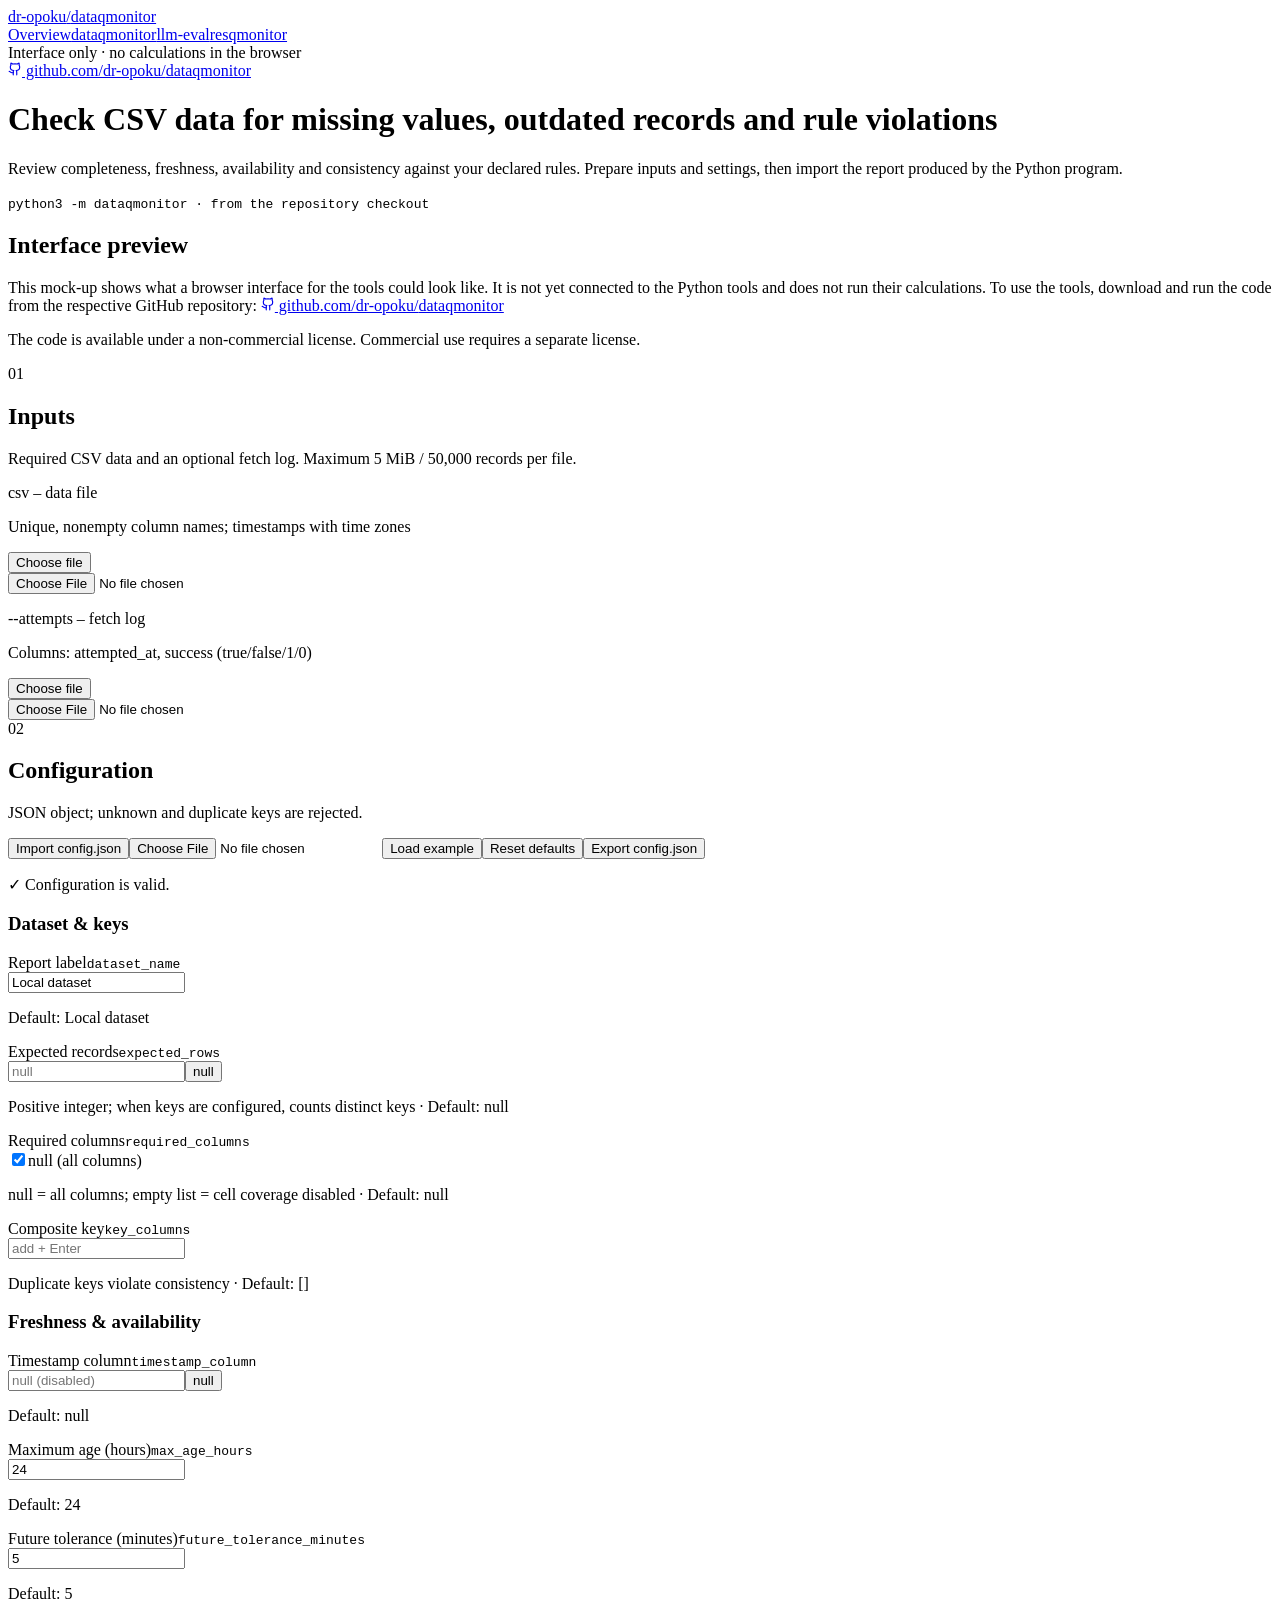
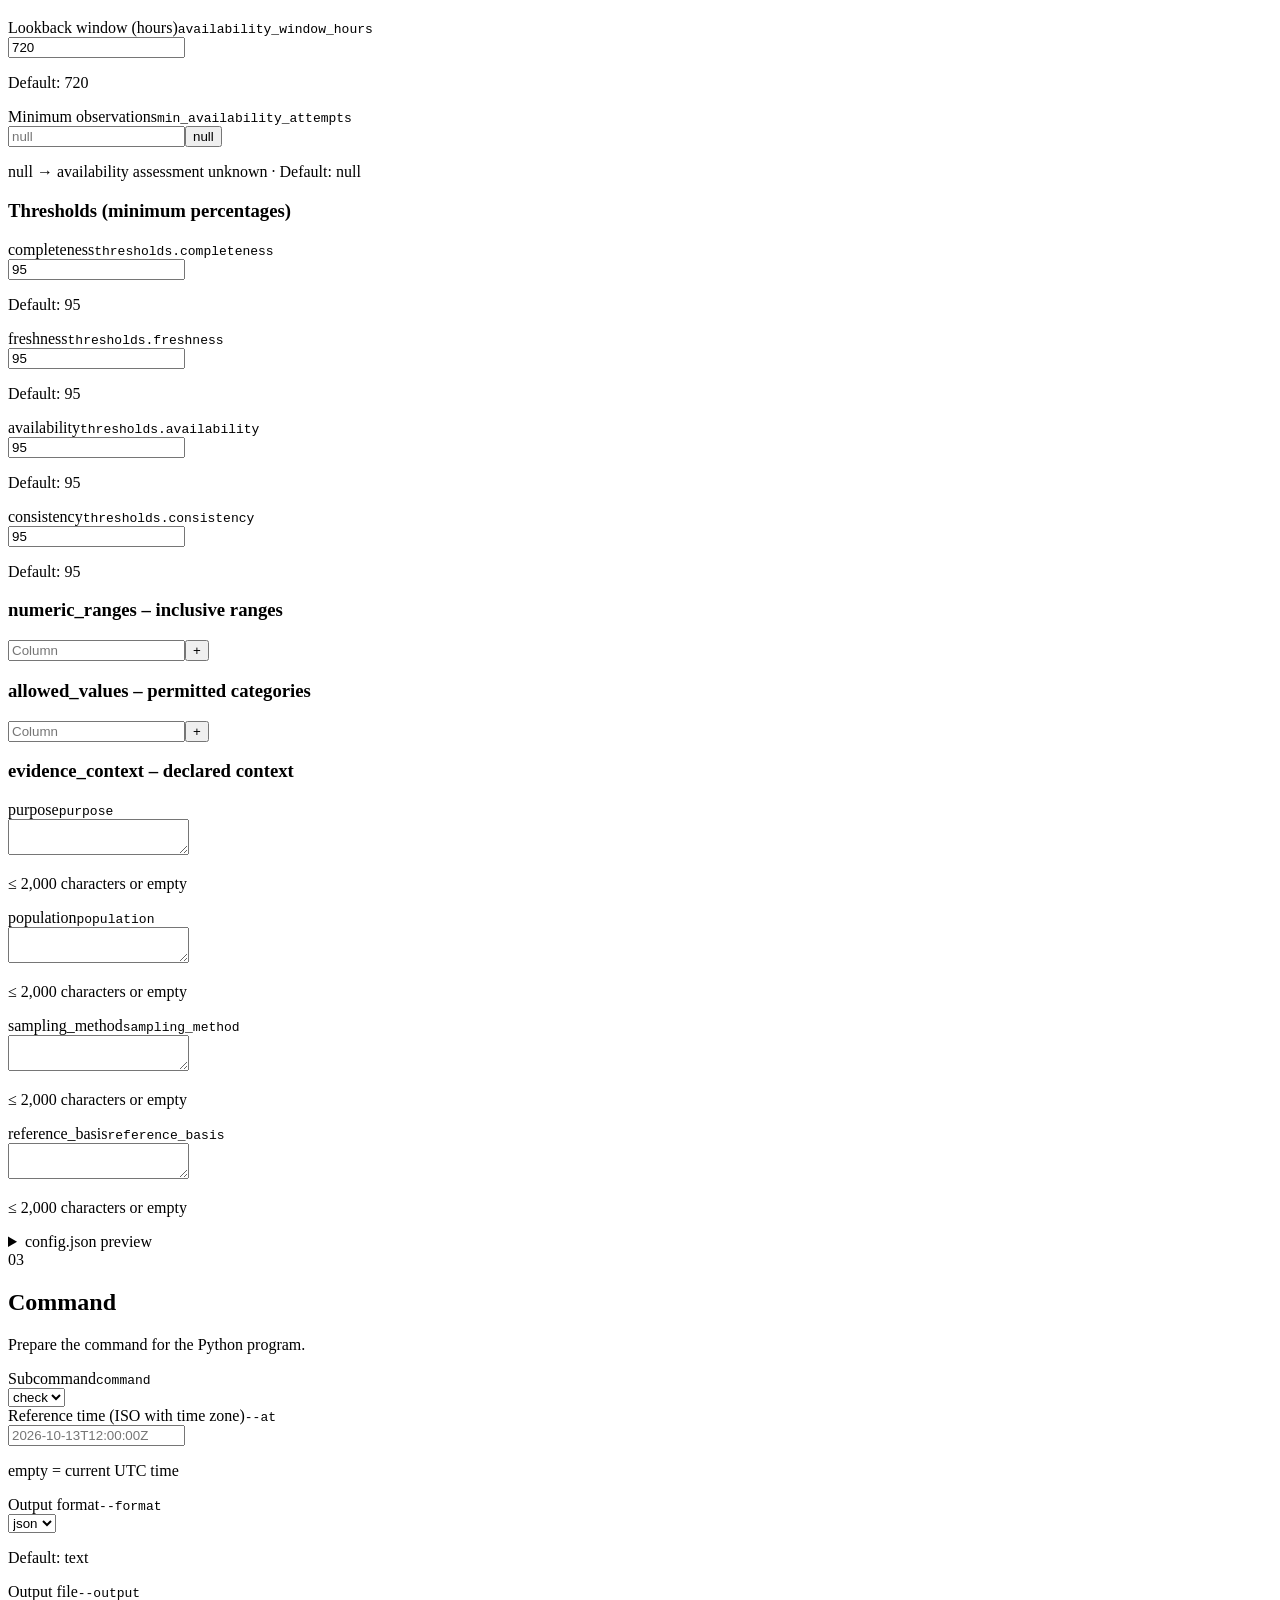
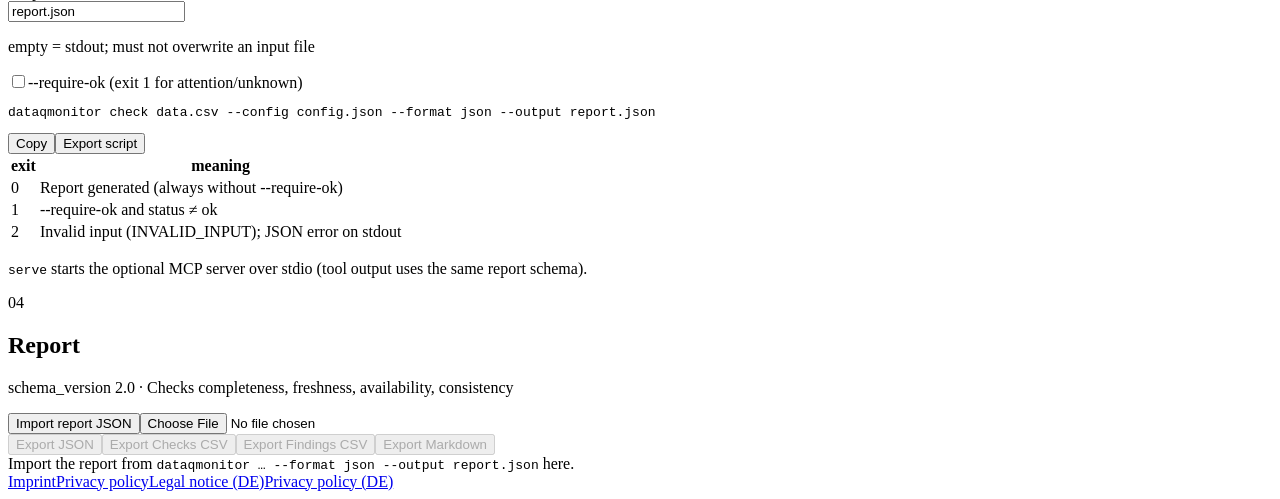
==== docs/interface/site/dataqmonitor/index.html @ c94e96b5 "docs: add supplied browser interface preview" ====
<!DOCTYPE html><html lang="en"><head><meta charSet="utf-8"/><meta name="viewport" content="width=device-width, initial-scale=1"/><link rel="stylesheet" href="/assets/styles-Dv3woAUB.css" data-precedence="default"/><title>dataqmonitor – Inputs, configuration and reports</title><meta property="og:type" content="website"/><meta name="twitter:card" content="summary_large_image"/><meta name="description" content="Prepare CSV data and fetch logs, edit every dataqmonitor setting, and read and export version 2.0 reports."/><meta property="og:title" content="dataqmonitor – CSV data quality"/><meta property="og:description" content="All dataqmonitor inputs, settings and report values in one interface."/><link rel="modulepreload" href="/assets/index-p8QmGgdg.js"/><link rel="modulepreload" href="/assets/dataqmonitor-DBuaq9lw.js"/><link rel="modulepreload" href="/assets/monitor-report-D0gBuEf_.js"/><link rel="icon" href="/favicon.ico" type="image/x-icon"/></head><body><!--$--><div class="min-h-screen bg-background text-foreground"><header class="border-b border-border bg-card"><div class="mx-auto flex max-w-7xl flex-wrap items-center gap-6 px-6 py-4"><a class="font-mono text-sm font-semibold tracking-tight" href="/">dr-opoku<span class="text-primary">/</span>dataqmonitor</a><nav class="flex flex-wrap gap-1 text-sm"><a class="rounded-sm px-3 py-1.5 text-muted-foreground hover:bg-muted hover:text-foreground" href="/">Overview</a><a class="rounded-sm px-3 py-1.5 bg-accent text-accent-foreground ring-1 ring-inset ring-border hover:bg-accent hover:text-accent-foreground" href="/dataqmonitor" data-status="active" aria-current="page">dataqmonitor</a><a class="rounded-sm px-3 py-1.5 text-muted-foreground hover:bg-muted hover:text-foreground" href="/llm-eval">llm-eval</a><a class="rounded-sm px-3 py-1.5 text-muted-foreground hover:bg-muted hover:text-foreground" href="/resqmonitor">resqmonitor</a></nav><span class="ml-auto font-mono text-xs text-muted-foreground">Interface only · no calculations in the browser</span></div></header><main class="mx-auto max-w-7xl px-6 py-10"><div class="mb-10 grid gap-6 border-b border-border pb-8 md:grid-cols-[1fr_auto]"><div><a href="https://github.com/dr-opoku/dataqmonitor" target="_blank" rel="noreferrer" class="inline-flex items-center gap-1.5 font-mono text-xs uppercase tracking-widest text-primary hover:underline"><svg xmlns="http://www.w3.org/2000/svg" width="14" height="14" viewBox="0 0 24 24" fill="none" stroke="currentColor" stroke-width="2" stroke-linecap="round" stroke-linejoin="round" class="lucide lucide-github" aria-hidden="true"><path d="M15 22v-4a4.8 4.8 0 0 0-1-3.5c3 0 6-2 6-5.5.08-1.25-.27-2.48-1-3.5.28-1.15.28-2.35 0-3.5 0 0-1 0-3 1.5-2.64-.5-5.36-.5-8 0C6 2 5 2 5 2c-.3 1.15-.3 2.35 0 3.5A5.403 5.403 0 0 0 4 9c0 3.5 3 5.5 6 5.5-.39.49-.68 1.05-.85 1.65-.17.6-.22 1.23-.15 1.85v4"></path><path d="M9 18c-4.51 2-5-2-7-2"></path></svg> github.com/dr-opoku/<!-- -->dataqmonitor</a><h1 class="mt-2 text-4xl font-semibold tracking-tight">Check CSV data for missing values, outdated records and rule violations</h1><p class="mt-3 max-w-2xl text-muted-foreground">Review completeness, freshness, availability and consistency against your declared rules. Prepare inputs and settings, then import the report produced by the Python program.</p></div><code class="self-end rounded-sm border border-border bg-muted px-3 py-2 font-mono text-xs">python3 -m dataqmonitor · from the repository checkout</code></div><div class="mb-8 rounded-sm border border-border bg-muted px-4 py-3 text-sm text-muted-foreground"><h2 class="text-xs font-semibold uppercase tracking-widest text-foreground">Interface preview</h2><p class="mt-2 leading-relaxed">This mock-up shows what a browser interface for the tools could look like. It is not yet connected to the Python tools and does not run their calculations. To use the tools, download and run the code from the respective GitHub repository:<!-- --> <a href="https://github.com/dr-opoku/dataqmonitor" target="_blank" rel="noreferrer" class="inline-flex items-center gap-1 font-mono text-xs font-medium text-primary hover:underline"><svg xmlns="http://www.w3.org/2000/svg" width="14" height="14" viewBox="0 0 24 24" fill="none" stroke="currentColor" stroke-width="2" stroke-linecap="round" stroke-linejoin="round" class="lucide lucide-github" aria-hidden="true"><path d="M15 22v-4a4.8 4.8 0 0 0-1-3.5c3 0 6-2 6-5.5.08-1.25-.27-2.48-1-3.5.28-1.15.28-2.35 0-3.5 0 0-1 0-3 1.5-2.64-.5-5.36-.5-8 0C6 2 5 2 5 2c-.3 1.15-.3 2.35 0 3.5A5.403 5.403 0 0 0 4 9c0 3.5 3 5.5 6 5.5-.39.49-.68 1.05-.85 1.65-.17.6-.22 1.23-.15 1.85v4"></path><path d="M9 18c-4.51 2-5-2-7-2"></path></svg> github.com/dr-opoku/<!-- -->dataqmonitor</a></p><p class="mt-2 leading-relaxed">The code is available under a non-commercial license. Commercial use requires a separate license.</p></div><section class="mb-12"><div class="mb-4 flex flex-wrap items-end gap-4 border-b border-foreground pb-2"><span class="font-mono text-xs text-primary">01</span><h2 class="text-xl font-semibold">Inputs</h2><p class="text-sm text-muted-foreground">Required CSV data and an optional fetch log. Maximum 5 MiB / 50,000 records per file.</p><div class="ml-auto flex flex-wrap gap-2"></div></div><div class="grid gap-4 lg:grid-cols-2"><div class="space-y-3"><div class="rounded-sm border border-dashed border-input p-4 transition-colors"><div class="flex flex-wrap items-center gap-3"><div class="mr-auto"><p class="text-sm font-semibold">csv – data file</p><p class="text-xs text-muted-foreground">Unique, nonempty column names; timestamps with time zones</p></div><button type="button" class="rounded-sm px-3 py-1.5 text-sm font-medium transition-colors disabled:opacity-40 border border-input bg-background hover:bg-muted">Choose file</button></div><input type="file" accept=".csv,text/csv" class="hidden"/></div></div><div class="space-y-3"><div class="rounded-sm border border-dashed border-input p-4 transition-colors"><div class="flex flex-wrap items-center gap-3"><div class="mr-auto"><p class="text-sm font-semibold">--attempts – fetch log</p><p class="text-xs text-muted-foreground">Columns: attempted_at, success (true/false/1/0)</p></div><button type="button" class="rounded-sm px-3 py-1.5 text-sm font-medium transition-colors disabled:opacity-40 border border-input bg-background hover:bg-muted">Choose file</button></div><input type="file" accept=".csv,text/csv" class="hidden"/></div></div></div><div class="mt-3"><div class="space-y-1 text-xs"></div></div></section><section class="mb-12"><div class="mb-4 flex flex-wrap items-end gap-4 border-b border-foreground pb-2"><span class="font-mono text-xs text-primary">02</span><h2 class="text-xl font-semibold">Configuration</h2><p class="text-sm text-muted-foreground">JSON object; unknown and duplicate keys are rejected.</p><div class="ml-auto flex flex-wrap gap-2"><button type="button" class="rounded-sm px-3 py-1.5 text-sm font-medium transition-colors disabled:opacity-40 border border-input bg-background hover:bg-muted">Import config.json</button><input type="file" accept=".json" class="hidden"/><button type="button" class="rounded-sm px-3 py-1.5 text-sm font-medium transition-colors disabled:opacity-40 border border-input bg-background hover:bg-muted">Load example</button><button type="button" class="rounded-sm px-3 py-1.5 text-sm font-medium transition-colors disabled:opacity-40 border border-input bg-background hover:bg-muted">Reset defaults</button><button type="button" class="rounded-sm px-3 py-1.5 text-sm font-medium transition-colors disabled:opacity-40 bg-primary text-primary-foreground hover:bg-primary/90">Export config.json</button></div></div><div class="space-y-1 text-xs"><p class="text-success">✓ <!-- -->Configuration is valid.</p></div><div class="mt-4 grid gap-6 lg:grid-cols-3"><div class="rounded-sm border border-border bg-card p-4"><h3 class="mb-3 text-sm font-semibold">Dataset &amp; keys</h3><div class="space-y-4"><label class="block"><div class="flex items-baseline justify-between gap-2"><span class="text-sm font-medium">Report label</span><code class="font-mono text-[11px] text-muted-foreground">dataset_name</code></div><div class="mt-1"><input class="w-full rounded-sm border border-input bg-background px-2.5 py-1.5 text-sm font-mono focus:outline-none focus:ring-2 focus:ring-ring" value="Local dataset"/></div><p class="mt-1 text-xs text-muted-foreground">Default: <span class="font-mono">Local dataset</span></p></label><label class="block"><div class="flex items-baseline justify-between gap-2"><span class="text-sm font-medium">Expected records</span><code class="font-mono text-[11px] text-muted-foreground">expected_rows</code></div><div class="mt-1"><div class="flex gap-2"><input type="number" step="1" min="1" class="w-full rounded-sm border border-input bg-background px-2.5 py-1.5 text-sm font-mono focus:outline-none focus:ring-2 focus:ring-ring" placeholder="null" value=""/><button type="button" class="rounded-sm border border-input px-2 font-mono text-xs hover:bg-muted">null</button></div></div><p class="mt-1 text-xs text-muted-foreground">Positive integer; when keys are configured, counts distinct keys<!-- --> · <!-- -->Default: <span class="font-mono">null</span></p></label><label class="block"><div class="flex items-baseline justify-between gap-2"><span class="text-sm font-medium">Required columns</span><code class="font-mono text-[11px] text-muted-foreground">required_columns</code></div><div class="mt-1"><div class="space-y-2"><label class="flex items-center gap-2 text-sm"><input type="checkbox" class="accent-[var(--primary)]" checked=""/>null (all columns)</label></div></div><p class="mt-1 text-xs text-muted-foreground">null = all columns; empty list = cell coverage disabled<!-- --> · <!-- -->Default: <span class="font-mono">null</span></p></label><label class="block"><div class="flex items-baseline justify-between gap-2"><span class="text-sm font-medium">Composite key</span><code class="font-mono text-[11px] text-muted-foreground">key_columns</code></div><div class="mt-1"><div class="rounded-sm border border-input bg-background p-2"><div class="flex flex-wrap gap-1"><input class="min-w-24 flex-1 bg-transparent px-1 font-mono text-xs focus:outline-none" placeholder="add + Enter" value=""/></div></div></div><p class="mt-1 text-xs text-muted-foreground">Duplicate keys violate consistency<!-- --> · <!-- -->Default: <span class="font-mono">[]</span></p></label></div></div><div class="rounded-sm border border-border bg-card p-4"><h3 class="mb-3 text-sm font-semibold">Freshness &amp; availability</h3><div class="space-y-4"><label class="block"><div class="flex items-baseline justify-between gap-2"><span class="text-sm font-medium">Timestamp column</span><code class="font-mono text-[11px] text-muted-foreground">timestamp_column</code></div><div class="mt-1"><div class="flex gap-2"><input class="w-full rounded-sm border border-input bg-background px-2.5 py-1.5 text-sm font-mono focus:outline-none focus:ring-2 focus:ring-ring" placeholder="null (disabled)" value=""/><button type="button" class="rounded-sm border border-input px-2 font-mono text-xs hover:bg-muted">null</button></div></div><p class="mt-1 text-xs text-muted-foreground">Default: <span class="font-mono">null</span></p></label><label class="block"><div class="flex items-baseline justify-between gap-2"><span class="text-sm font-medium">Maximum age (hours)</span><code class="font-mono text-[11px] text-muted-foreground">max_age_hours</code></div><div class="mt-1"><div class="flex gap-2"><input type="number" step="any" class="w-full rounded-sm border border-input bg-background px-2.5 py-1.5 text-sm font-mono focus:outline-none focus:ring-2 focus:ring-ring" placeholder="" value="24"/></div></div><p class="mt-1 text-xs text-muted-foreground">Default: <span class="font-mono">24</span></p></label><label class="block"><div class="flex items-baseline justify-between gap-2"><span class="text-sm font-medium">Future tolerance (minutes)</span><code class="font-mono text-[11px] text-muted-foreground">future_tolerance_minutes</code></div><div class="mt-1"><div class="flex gap-2"><input type="number" step="any" class="w-full rounded-sm border border-input bg-background px-2.5 py-1.5 text-sm font-mono focus:outline-none focus:ring-2 focus:ring-ring" placeholder="" value="5"/></div></div><p class="mt-1 text-xs text-muted-foreground">Default: <span class="font-mono">5</span></p></label><label class="block"><div class="flex items-baseline justify-between gap-2"><span class="text-sm font-medium">Lookback window (hours)</span><code class="font-mono text-[11px] text-muted-foreground">availability_window_hours</code></div><div class="mt-1"><div class="flex gap-2"><input type="number" step="any" class="w-full rounded-sm border border-input bg-background px-2.5 py-1.5 text-sm font-mono focus:outline-none focus:ring-2 focus:ring-ring" placeholder="" value="720"/></div></div><p class="mt-1 text-xs text-muted-foreground">Default: <span class="font-mono">720</span></p></label><label class="block"><div class="flex items-baseline justify-between gap-2"><span class="text-sm font-medium">Minimum observations</span><code class="font-mono text-[11px] text-muted-foreground">min_availability_attempts</code></div><div class="mt-1"><div class="flex gap-2"><input type="number" step="1" min="1" class="w-full rounded-sm border border-input bg-background px-2.5 py-1.5 text-sm font-mono focus:outline-none focus:ring-2 focus:ring-ring" placeholder="null" value=""/><button type="button" class="rounded-sm border border-input px-2 font-mono text-xs hover:bg-muted">null</button></div></div><p class="mt-1 text-xs text-muted-foreground">null → availability assessment unknown<!-- --> · <!-- -->Default: <span class="font-mono">null</span></p></label></div></div><div class="rounded-sm border border-border bg-card p-4"><h3 class="mb-3 text-sm font-semibold">Thresholds (minimum percentages)</h3><div class="space-y-4"><label class="block"><div class="flex items-baseline justify-between gap-2"><span class="text-sm font-medium">completeness</span><code class="font-mono text-[11px] text-muted-foreground">thresholds.completeness</code></div><div class="mt-1"><div class="flex gap-2"><input type="number" step="any" class="w-full rounded-sm border border-input bg-background px-2.5 py-1.5 text-sm font-mono focus:outline-none focus:ring-2 focus:ring-ring" placeholder="" value="95"/></div></div><p class="mt-1 text-xs text-muted-foreground">Default: <span class="font-mono">95</span></p></label><label class="block"><div class="flex items-baseline justify-between gap-2"><span class="text-sm font-medium">freshness</span><code class="font-mono text-[11px] text-muted-foreground">thresholds.freshness</code></div><div class="mt-1"><div class="flex gap-2"><input type="number" step="any" class="w-full rounded-sm border border-input bg-background px-2.5 py-1.5 text-sm font-mono focus:outline-none focus:ring-2 focus:ring-ring" placeholder="" value="95"/></div></div><p class="mt-1 text-xs text-muted-foreground">Default: <span class="font-mono">95</span></p></label><label class="block"><div class="flex items-baseline justify-between gap-2"><span class="text-sm font-medium">availability</span><code class="font-mono text-[11px] text-muted-foreground">thresholds.availability</code></div><div class="mt-1"><div class="flex gap-2"><input type="number" step="any" class="w-full rounded-sm border border-input bg-background px-2.5 py-1.5 text-sm font-mono focus:outline-none focus:ring-2 focus:ring-ring" placeholder="" value="95"/></div></div><p class="mt-1 text-xs text-muted-foreground">Default: <span class="font-mono">95</span></p></label><label class="block"><div class="flex items-baseline justify-between gap-2"><span class="text-sm font-medium">consistency</span><code class="font-mono text-[11px] text-muted-foreground">thresholds.consistency</code></div><div class="mt-1"><div class="flex gap-2"><input type="number" step="any" class="w-full rounded-sm border border-input bg-background px-2.5 py-1.5 text-sm font-mono focus:outline-none focus:ring-2 focus:ring-ring" placeholder="" value="95"/></div></div><p class="mt-1 text-xs text-muted-foreground">Default: <span class="font-mono">95</span></p></label></div></div><div class="rounded-sm border border-border bg-card p-4 lg:col-span-1"><h3 class="mb-3 text-sm font-semibold">numeric_ranges – inclusive ranges</h3><div class="space-y-2"><div class="flex gap-2"><input class="w-full rounded-sm border border-input bg-background px-2.5 py-1.5 text-sm font-mono focus:outline-none focus:ring-2 focus:ring-ring" placeholder="Column" value=""/><button type="button" class="rounded-sm px-3 py-1.5 text-sm font-medium transition-colors disabled:opacity-40 border border-input bg-background hover:bg-muted">+</button></div></div></div><div class="rounded-sm border border-border bg-card p-4"><h3 class="mb-3 text-sm font-semibold">allowed_values – permitted categories</h3><div class="space-y-3"><div class="flex gap-2"><input class="w-full rounded-sm border border-input bg-background px-2.5 py-1.5 text-sm font-mono focus:outline-none focus:ring-2 focus:ring-ring" placeholder="Column" value=""/><button type="button" class="rounded-sm px-3 py-1.5 text-sm font-medium transition-colors disabled:opacity-40 border border-input bg-background hover:bg-muted">+</button></div></div></div><div class="rounded-sm border border-border bg-card p-4"><h3 class="mb-3 text-sm font-semibold">evidence_context – declared context</h3><div class="space-y-3"><label class="block"><div class="flex items-baseline justify-between gap-2"><span class="text-sm font-medium">purpose</span><code class="font-mono text-[11px] text-muted-foreground">purpose</code></div><div class="mt-1"><textarea class="w-full rounded-sm border border-input bg-background px-2.5 py-1.5 text-sm font-mono focus:outline-none focus:ring-2 focus:ring-ring" rows="2"></textarea></div><p class="mt-1 text-xs text-muted-foreground">≤ 2,000 characters or empty</p></label><label class="block"><div class="flex items-baseline justify-between gap-2"><span class="text-sm font-medium">population</span><code class="font-mono text-[11px] text-muted-foreground">population</code></div><div class="mt-1"><textarea class="w-full rounded-sm border border-input bg-background px-2.5 py-1.5 text-sm font-mono focus:outline-none focus:ring-2 focus:ring-ring" rows="2"></textarea></div><p class="mt-1 text-xs text-muted-foreground">≤ 2,000 characters or empty</p></label><label class="block"><div class="flex items-baseline justify-between gap-2"><span class="text-sm font-medium">sampling_method</span><code class="font-mono text-[11px] text-muted-foreground">sampling_method</code></div><div class="mt-1"><textarea class="w-full rounded-sm border border-input bg-background px-2.5 py-1.5 text-sm font-mono focus:outline-none focus:ring-2 focus:ring-ring" rows="2"></textarea></div><p class="mt-1 text-xs text-muted-foreground">≤ 2,000 characters or empty</p></label><label class="block"><div class="flex items-baseline justify-between gap-2"><span class="text-sm font-medium">reference_basis</span><code class="font-mono text-[11px] text-muted-foreground">reference_basis</code></div><div class="mt-1"><textarea class="w-full rounded-sm border border-input bg-background px-2.5 py-1.5 text-sm font-mono focus:outline-none focus:ring-2 focus:ring-ring" rows="2"></textarea></div><p class="mt-1 text-xs text-muted-foreground">≤ 2,000 characters or empty</p></label></div></div></div><details class="mt-4"><summary class="cursor-pointer text-sm font-medium">config.json preview</summary><div class="mt-2"><pre class="overflow-x-auto rounded-sm bg-foreground p-3 font-mono text-xs leading-relaxed text-background">{
  &quot;dataset_name&quot;: &quot;Local dataset&quot;,
  &quot;expected_rows&quot;: null,
  &quot;required_columns&quot;: null,
  &quot;key_columns&quot;: [],
  &quot;timestamp_column&quot;: null,
  &quot;max_age_hours&quot;: 24,
  &quot;future_tolerance_minutes&quot;: 5,
  &quot;availability_window_hours&quot;: 720,
  &quot;min_availability_attempts&quot;: null,
  &quot;evidence_context&quot;: {},
  &quot;numeric_ranges&quot;: {},
  &quot;allowed_values&quot;: {},
  &quot;thresholds&quot;: {
    &quot;completeness&quot;: 95,
    &quot;freshness&quot;: 95,
    &quot;availability&quot;: 95,
    &quot;consistency&quot;: 95
  }
}</pre></div></details></section><section class="mb-12"><div class="mb-4 flex flex-wrap items-end gap-4 border-b border-foreground pb-2"><span class="font-mono text-xs text-primary">03</span><h2 class="text-xl font-semibold">Command</h2><p class="text-sm text-muted-foreground">Prepare the command for the Python program.</p><div class="ml-auto flex flex-wrap gap-2"></div></div><div class="grid gap-4 lg:grid-cols-[2fr_3fr]"><div class="rounded-sm border border-border bg-card p-4"><div class="space-y-4"><label class="block"><div class="flex items-baseline justify-between gap-2"><span class="text-sm font-medium">Subcommand</span><code class="font-mono text-[11px] text-muted-foreground">command</code></div><div class="mt-1"><select class="w-full rounded-sm border border-input bg-background px-2.5 py-1.5 text-sm font-mono focus:outline-none focus:ring-2 focus:ring-ring"><option value="check" selected="">check</option><option value="demo">demo</option><option value="serve">serve</option></select></div></label><label class="block"><div class="flex items-baseline justify-between gap-2"><span class="text-sm font-medium">Reference time (ISO with time zone)</span><code class="font-mono text-[11px] text-muted-foreground">--at</code></div><div class="mt-1"><input class="w-full rounded-sm border border-input bg-background px-2.5 py-1.5 text-sm font-mono focus:outline-none focus:ring-2 focus:ring-ring" placeholder="2026-10-13T12:00:00Z" value=""/></div><p class="mt-1 text-xs text-muted-foreground">empty = current UTC time</p></label><label class="block"><div class="flex items-baseline justify-between gap-2"><span class="text-sm font-medium">Output format</span><code class="font-mono text-[11px] text-muted-foreground">--format</code></div><div class="mt-1"><select class="w-full rounded-sm border border-input bg-background px-2.5 py-1.5 text-sm font-mono focus:outline-none focus:ring-2 focus:ring-ring"><option value="text">text</option><option value="json" selected="">json</option><option value="html">html</option></select></div><p class="mt-1 text-xs text-muted-foreground">Default: <span class="font-mono">text</span></p></label><label class="block"><div class="flex items-baseline justify-between gap-2"><span class="text-sm font-medium">Output file</span><code class="font-mono text-[11px] text-muted-foreground">--output</code></div><div class="mt-1"><input class="w-full rounded-sm border border-input bg-background px-2.5 py-1.5 text-sm font-mono focus:outline-none focus:ring-2 focus:ring-ring" value="report.json"/></div><p class="mt-1 text-xs text-muted-foreground">empty = stdout; must not overwrite an input file</p></label><label class="flex items-center gap-2 text-sm"><input type="checkbox" class="accent-[var(--primary)]"/>--require-ok (exit 1 for attention/unknown)</label></div></div><div class="space-y-3"><pre class="overflow-x-auto rounded-sm bg-foreground p-3 font-mono text-xs leading-relaxed text-background">dataqmonitor check data.csv --config config.json --format json --output report.json</pre><div class="flex gap-2"><button type="button" class="rounded-sm px-3 py-1.5 text-sm font-medium transition-colors disabled:opacity-40 border border-input bg-background hover:bg-muted">Copy</button><button type="button" class="rounded-sm px-3 py-1.5 text-sm font-medium transition-colors disabled:opacity-40 border border-input bg-background hover:bg-muted">Export script</button></div><div class="overflow-x-auto rounded-sm border border-border"><table class="w-full text-left text-xs"><thead class="bg-muted"><tr><th class="px-2 py-1.5 font-mono font-medium">exit</th><th class="px-2 py-1.5 font-mono font-medium">meaning</th></tr></thead><tbody><tr class="border-t border-border align-top"><td class="px-2 py-1.5 font-mono">0</td><td class="px-2 py-1.5 font-mono">Report generated (always without --require-ok)</td></tr><tr class="border-t border-border align-top"><td class="px-2 py-1.5 font-mono">1</td><td class="px-2 py-1.5 font-mono">--require-ok and status ≠ ok</td></tr><tr class="border-t border-border align-top"><td class="px-2 py-1.5 font-mono">2</td><td class="px-2 py-1.5 font-mono">Invalid input (INVALID_INPUT); JSON error on stdout</td></tr></tbody></table></div><p class="text-xs text-muted-foreground"><code class="font-mono">serve</code> starts the optional MCP server over stdio (tool output uses the same report schema).</p></div></div></section><section class="mb-12"><div class="mb-4 flex flex-wrap items-end gap-4 border-b border-foreground pb-2"><span class="font-mono text-xs text-primary">04</span><h2 class="text-xl font-semibold">Report</h2><p class="text-sm text-muted-foreground">schema_version 2.0 · Checks completeness, freshness, availability, consistency</p><div class="ml-auto flex flex-wrap gap-2"></div></div><div class="space-y-6"><div class="flex flex-wrap items-center gap-2"><button type="button" class="rounded-sm px-3 py-1.5 text-sm font-medium transition-colors disabled:opacity-40 border border-input bg-background hover:bg-muted">Import report JSON</button><input type="file" accept=".json,application/json" class="hidden"/><div class="ml-auto flex flex-wrap gap-2"><button type="button" disabled="" class="rounded-sm px-3 py-1.5 text-sm font-medium transition-colors disabled:opacity-40 border border-input bg-background hover:bg-muted">Export JSON</button><button type="button" disabled="" class="rounded-sm px-3 py-1.5 text-sm font-medium transition-colors disabled:opacity-40 border border-input bg-background hover:bg-muted">Export Checks CSV</button><button type="button" disabled="" class="rounded-sm px-3 py-1.5 text-sm font-medium transition-colors disabled:opacity-40 border border-input bg-background hover:bg-muted">Export Findings CSV</button><button type="button" disabled="" class="rounded-sm px-3 py-1.5 text-sm font-medium transition-colors disabled:opacity-40 border border-input bg-background hover:bg-muted">Export Markdown</button></div></div><div class="space-y-1 text-xs"></div><div class="rounded-sm border border-dashed border-border p-8 text-center text-sm text-muted-foreground">Import the report from <code class="font-mono">dataqmonitor<!-- --> … --format json --output report.json</code> here.</div></div></section></main><footer class="border-t border-border"><div class="mx-auto flex max-w-7xl flex-wrap gap-x-6 gap-y-1 px-6 py-4 font-mono text-xs text-muted-foreground"><a class="hover:text-foreground" href="/imprint">Imprint</a><a class="hover:text-foreground" href="/privacy">Privacy policy</a><a class="hover:text-foreground" href="/impressum">Legal notice (DE)</a><a class="hover:text-foreground" href="/datenschutz">Privacy policy (DE)</a></div></footer></div><script>(function(a,f){let l;try{l=JSON.parse(sessionStorage.getItem(a)||"{}")}catch{return}const n=l?.[f||history.state?.__TSR_key];let c=!1;for(const t in n){const e=n[t],o=e?.scrollX,s=e?.scrollY;if(Number.isFinite(o)&&Number.isFinite(s)){if(t==="window")scrollTo(o,s),c=!0;else if(t)try{const r=document.querySelector(t);r&&(r.scrollLeft=o,r.scrollTop=s)}catch{}}}if(c)return;const i=location.hash.slice(1);if(i){const t=history.state?.__hashScrollIntoViewOptions??!0;if(t){const e=document.getElementById(i);e&&e.scrollIntoView(t)}return}scrollTo(0,0)})("tsr-scroll-restoration-v1_3");document.currentScript.remove()</script><!--/$--><script data-tsr-stream-part="">(self.$R=self.$R||{})["tsr"]=[];self.$_TSR={h(){this.hydrated=!0,this.c()},e(){this.streamEnded=!0,this.c()},c(){this.hydrated&&this.streamEnded&&(delete self.$_TSR,delete self.$R.tsr)},p(e){this.initialized?e():this.buffer.push(e)},buffer:[]};$_TSR.router=($R=>$R[0]={manifest:$R[1]={routes:$R[2]={__root__:$R[3]={preloads:$R[4]=["/assets/index-p8QmGgdg.js"],scripts:$R[5]=[$R[6]={attrs:$R[7]={type:"module",async:!0,src:"/assets/index-p8QmGgdg.js"}}]},"/dataqmonitor":$R[8]={preloads:$R[9]=["/assets/dataqmonitor-DBuaq9lw.js","/assets/monitor-report-D0gBuEf_.js"]}}},matches:$R[10]=[$R[11]={i:"__root__\u0000",u:1792442357251,s:"success",ssr:!0},$R[12]={i:"\u0000dataqmonitor\u0000dataqmonitor",u:1792442357251,s:"success",ssr:!0}]})($R["tsr"]);$_TSR.e();{let s=document.currentScript,p;while((p=s.previousElementSibling)&&p.hasAttribute('data-tsr-stream-part'))p.remove();s.remove()}</script><script type="module" async="" src="/assets/index-p8QmGgdg.js"></script><script>document.currentScript.remove();/*$tsr-stream-boundary*/</script></body></html>
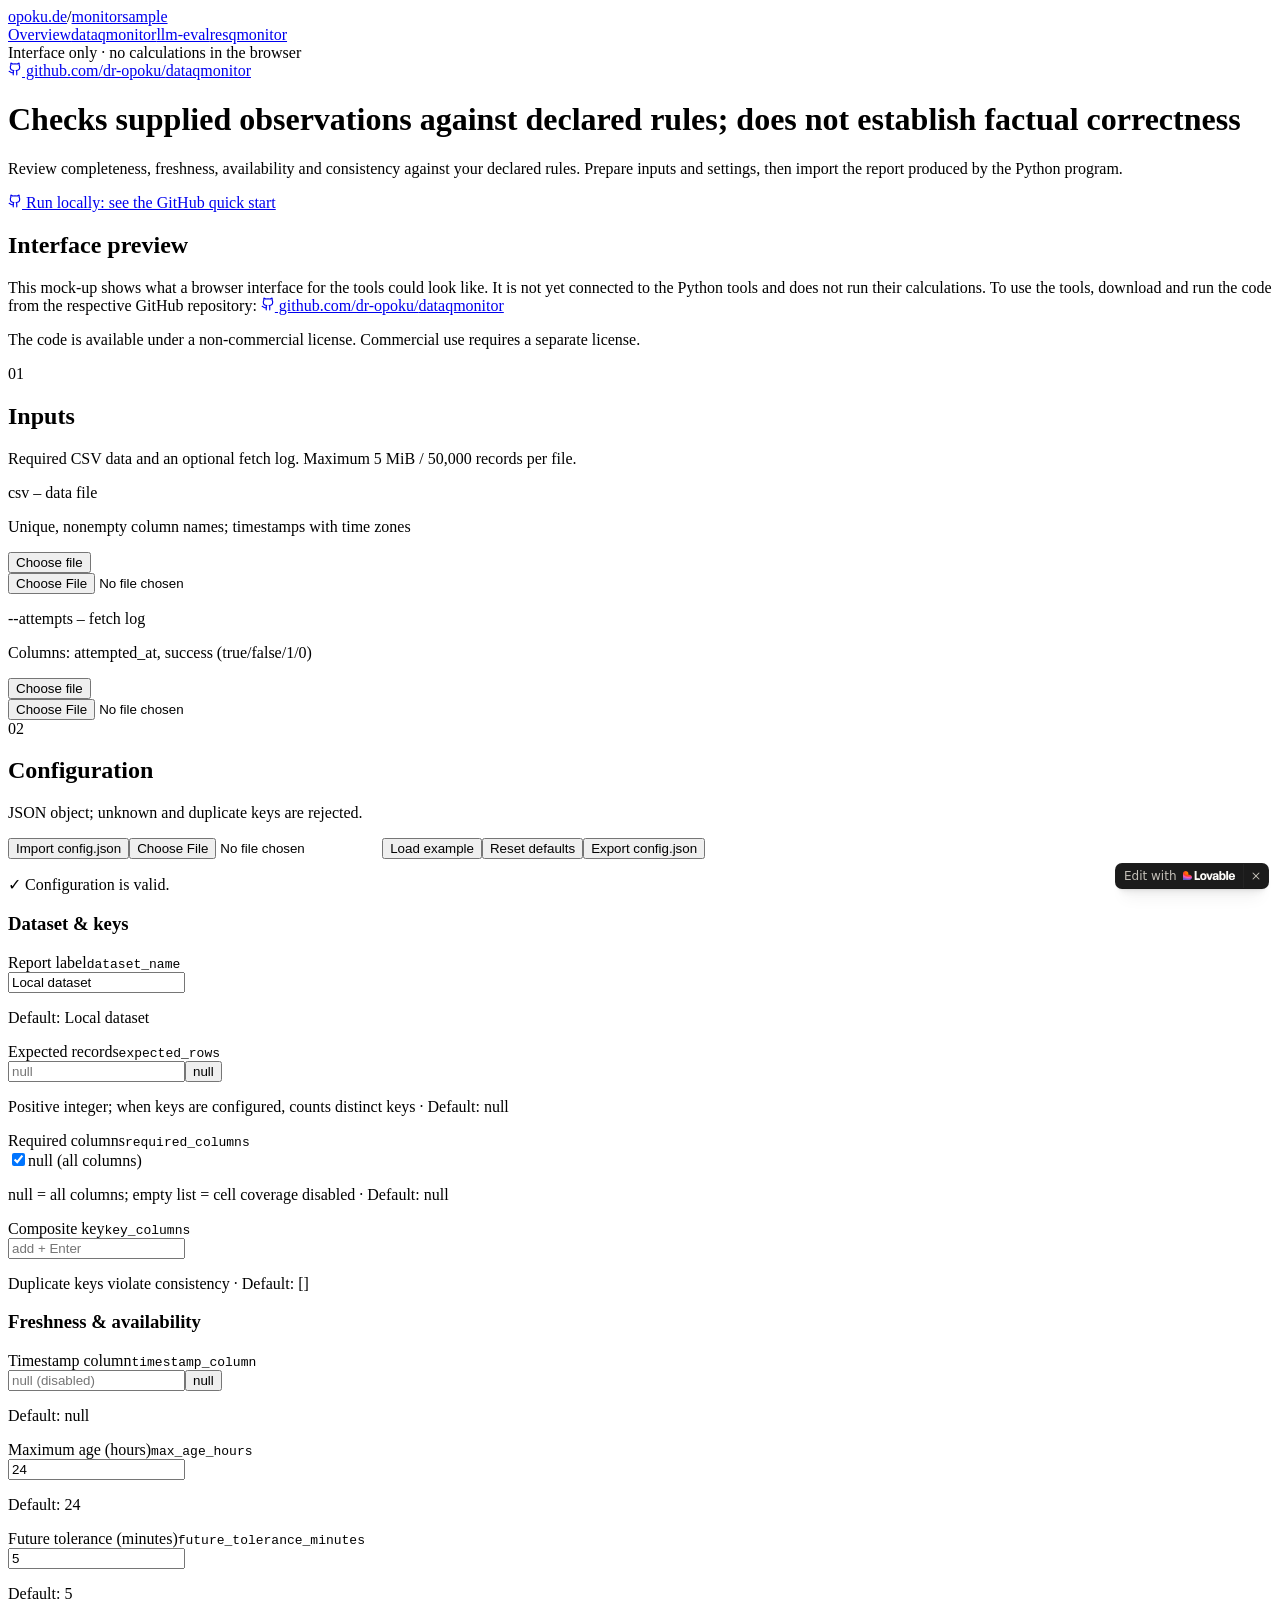
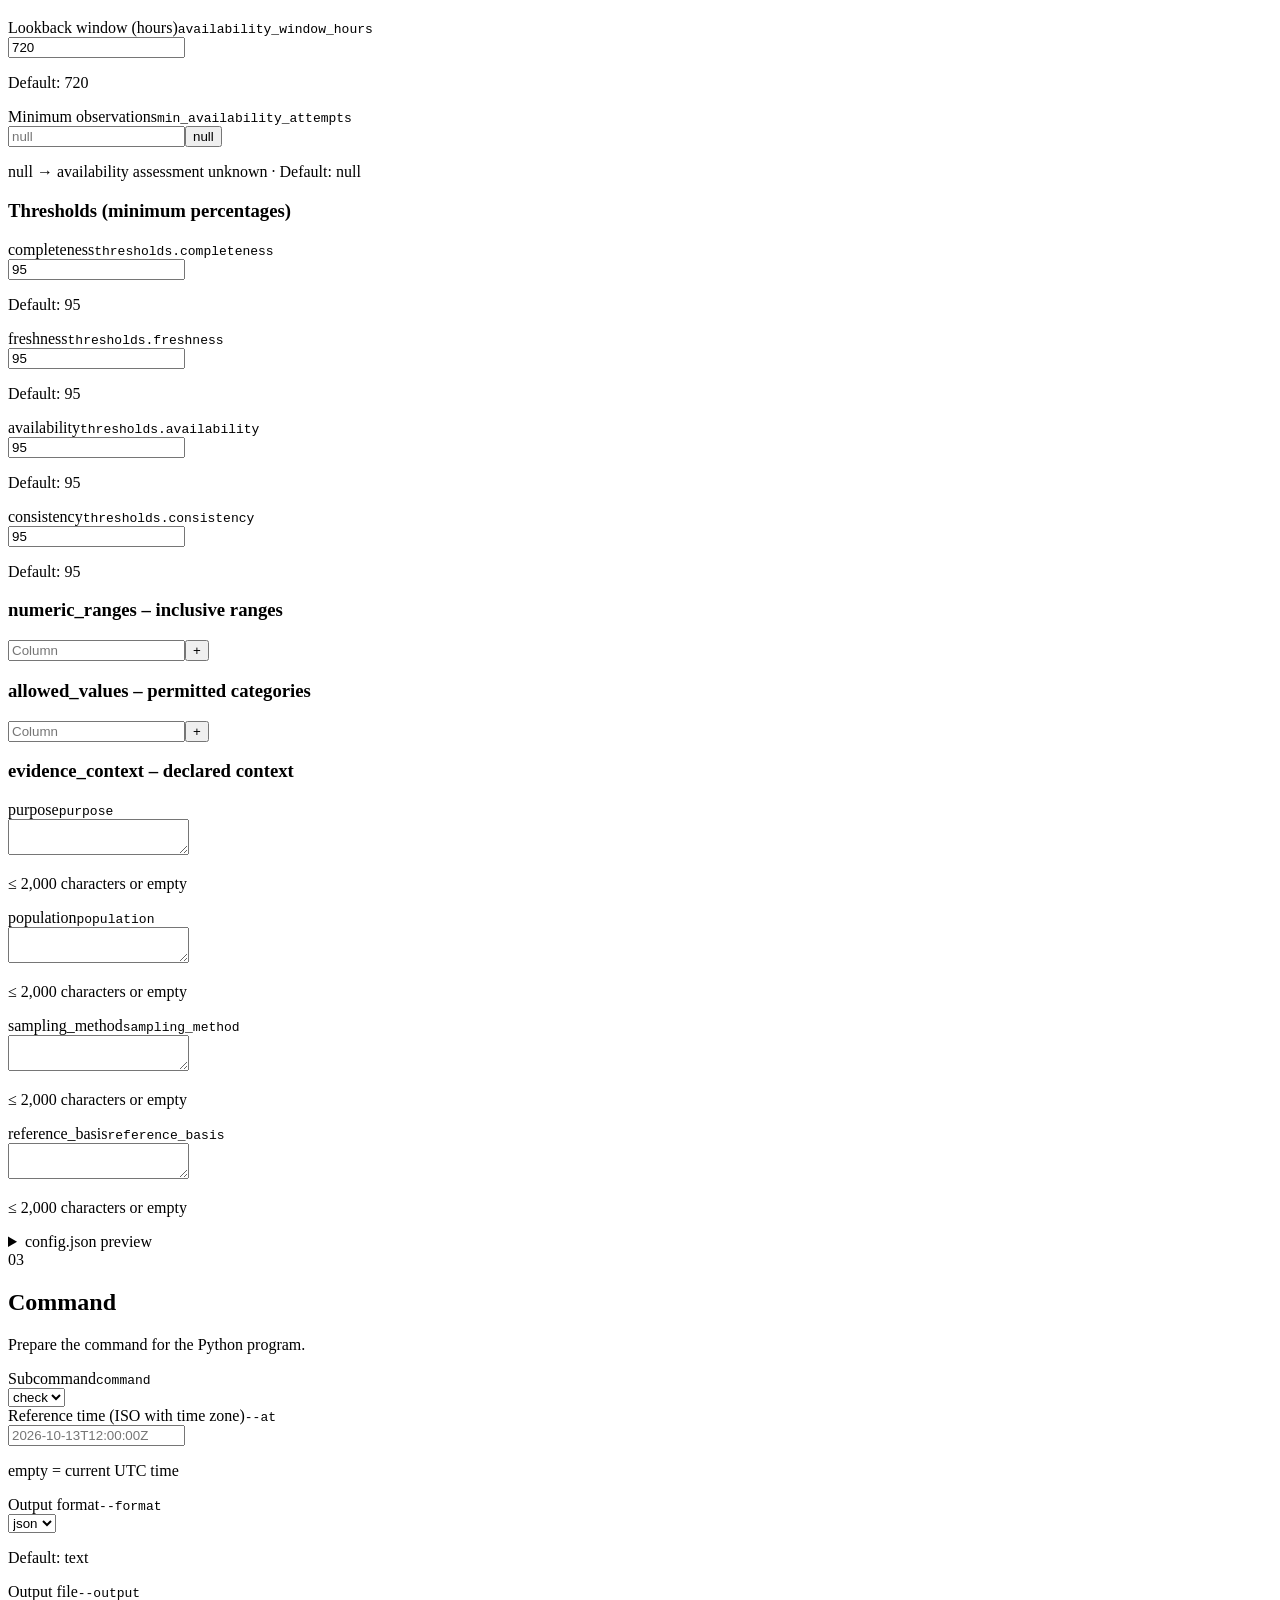
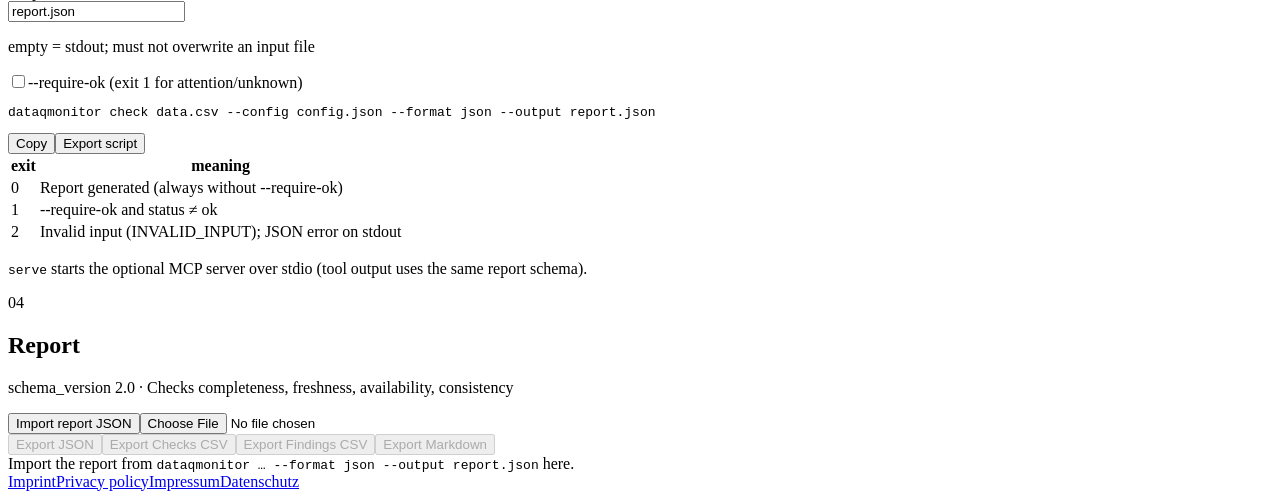
==== commit 7cef2d58: "Sync published interface text and verify local browser preview" ====
--- a/docs/interface/site/dataqmonitor/index.html
+++ b/docs/interface/site/dataqmonitor/index.html
@@ -1,4 +1,188 @@
-<!DOCTYPE html><html lang="en"><head><meta charSet="utf-8"/><meta name="viewport" content="width=device-width, initial-scale=1"/><link rel="stylesheet" href="/assets/styles-Dv3woAUB.css" data-precedence="default"/><title>dataqmonitor – Inputs, configuration and reports</title><meta property="og:type" content="website"/><meta name="twitter:card" content="summary_large_image"/><meta name="description" content="Prepare CSV data and fetch logs, edit every dataqmonitor setting, and read and export version 2.0 reports."/><meta property="og:title" content="dataqmonitor – CSV data quality"/><meta property="og:description" content="All dataqmonitor inputs, settings and report values in one interface."/><link rel="modulepreload" href="/assets/index-p8QmGgdg.js"/><link rel="modulepreload" href="/assets/dataqmonitor-DBuaq9lw.js"/><link rel="modulepreload" href="/assets/monitor-report-D0gBuEf_.js"/><link rel="icon" href="/favicon.ico" type="image/x-icon"/></head><body><!--$--><div class="min-h-screen bg-background text-foreground"><header class="border-b border-border bg-card"><div class="mx-auto flex max-w-7xl flex-wrap items-center gap-6 px-6 py-4"><a class="font-mono text-sm font-semibold tracking-tight" href="/">dr-opoku<span class="text-primary">/</span>dataqmonitor</a><nav class="flex flex-wrap gap-1 text-sm"><a class="rounded-sm px-3 py-1.5 text-muted-foreground hover:bg-muted hover:text-foreground" href="/">Overview</a><a class="rounded-sm px-3 py-1.5 bg-accent text-accent-foreground ring-1 ring-inset ring-border hover:bg-accent hover:text-accent-foreground" href="/dataqmonitor" data-status="active" aria-current="page">dataqmonitor</a><a class="rounded-sm px-3 py-1.5 text-muted-foreground hover:bg-muted hover:text-foreground" href="/llm-eval">llm-eval</a><a class="rounded-sm px-3 py-1.5 text-muted-foreground hover:bg-muted hover:text-foreground" href="/resqmonitor">resqmonitor</a></nav><span class="ml-auto font-mono text-xs text-muted-foreground">Interface only · no calculations in the browser</span></div></header><main class="mx-auto max-w-7xl px-6 py-10"><div class="mb-10 grid gap-6 border-b border-border pb-8 md:grid-cols-[1fr_auto]"><div><a href="https://github.com/dr-opoku/dataqmonitor" target="_blank" rel="noreferrer" class="inline-flex items-center gap-1.5 font-mono text-xs uppercase tracking-widest text-primary hover:underline"><svg xmlns="http://www.w3.org/2000/svg" width="14" height="14" viewBox="0 0 24 24" fill="none" stroke="currentColor" stroke-width="2" stroke-linecap="round" stroke-linejoin="round" class="lucide lucide-github" aria-hidden="true"><path d="M15 22v-4a4.8 4.8 0 0 0-1-3.5c3 0 6-2 6-5.5.08-1.25-.27-2.48-1-3.5.28-1.15.28-2.35 0-3.5 0 0-1 0-3 1.5-2.64-.5-5.36-.5-8 0C6 2 5 2 5 2c-.3 1.15-.3 2.35 0 3.5A5.403 5.403 0 0 0 4 9c0 3.5 3 5.5 6 5.5-.39.49-.68 1.05-.85 1.65-.17.6-.22 1.23-.15 1.85v4"></path><path d="M9 18c-4.51 2-5-2-7-2"></path></svg> github.com/dr-opoku/<!-- -->dataqmonitor</a><h1 class="mt-2 text-4xl font-semibold tracking-tight">Check CSV data for missing values, outdated records and rule violations</h1><p class="mt-3 max-w-2xl text-muted-foreground">Review completeness, freshness, availability and consistency against your declared rules. Prepare inputs and settings, then import the report produced by the Python program.</p></div><code class="self-end rounded-sm border border-border bg-muted px-3 py-2 font-mono text-xs">python3 -m dataqmonitor · from the repository checkout</code></div><div class="mb-8 rounded-sm border border-border bg-muted px-4 py-3 text-sm text-muted-foreground"><h2 class="text-xs font-semibold uppercase tracking-widest text-foreground">Interface preview</h2><p class="mt-2 leading-relaxed">This mock-up shows what a browser interface for the tools could look like. It is not yet connected to the Python tools and does not run their calculations. To use the tools, download and run the code from the respective GitHub repository:<!-- --> <a href="https://github.com/dr-opoku/dataqmonitor" target="_blank" rel="noreferrer" class="inline-flex items-center gap-1 font-mono text-xs font-medium text-primary hover:underline"><svg xmlns="http://www.w3.org/2000/svg" width="14" height="14" viewBox="0 0 24 24" fill="none" stroke="currentColor" stroke-width="2" stroke-linecap="round" stroke-linejoin="round" class="lucide lucide-github" aria-hidden="true"><path d="M15 22v-4a4.8 4.8 0 0 0-1-3.5c3 0 6-2 6-5.5.08-1.25-.27-2.48-1-3.5.28-1.15.28-2.35 0-3.5 0 0-1 0-3 1.5-2.64-.5-5.36-.5-8 0C6 2 5 2 5 2c-.3 1.15-.3 2.35 0 3.5A5.403 5.403 0 0 0 4 9c0 3.5 3 5.5 6 5.5-.39.49-.68 1.05-.85 1.65-.17.6-.22 1.23-.15 1.85v4"></path><path d="M9 18c-4.51 2-5-2-7-2"></path></svg> github.com/dr-opoku/<!-- -->dataqmonitor</a></p><p class="mt-2 leading-relaxed">The code is available under a non-commercial license. Commercial use requires a separate license.</p></div><section class="mb-12"><div class="mb-4 flex flex-wrap items-end gap-4 border-b border-foreground pb-2"><span class="font-mono text-xs text-primary">01</span><h2 class="text-xl font-semibold">Inputs</h2><p class="text-sm text-muted-foreground">Required CSV data and an optional fetch log. Maximum 5 MiB / 50,000 records per file.</p><div class="ml-auto flex flex-wrap gap-2"></div></div><div class="grid gap-4 lg:grid-cols-2"><div class="space-y-3"><div class="rounded-sm border border-dashed border-input p-4 transition-colors"><div class="flex flex-wrap items-center gap-3"><div class="mr-auto"><p class="text-sm font-semibold">csv – data file</p><p class="text-xs text-muted-foreground">Unique, nonempty column names; timestamps with time zones</p></div><button type="button" class="rounded-sm px-3 py-1.5 text-sm font-medium transition-colors disabled:opacity-40 border border-input bg-background hover:bg-muted">Choose file</button></div><input type="file" accept=".csv,text/csv" class="hidden"/></div></div><div class="space-y-3"><div class="rounded-sm border border-dashed border-input p-4 transition-colors"><div class="flex flex-wrap items-center gap-3"><div class="mr-auto"><p class="text-sm font-semibold">--attempts – fetch log</p><p class="text-xs text-muted-foreground">Columns: attempted_at, success (true/false/1/0)</p></div><button type="button" class="rounded-sm px-3 py-1.5 text-sm font-medium transition-colors disabled:opacity-40 border border-input bg-background hover:bg-muted">Choose file</button></div><input type="file" accept=".csv,text/csv" class="hidden"/></div></div></div><div class="mt-3"><div class="space-y-1 text-xs"></div></div></section><section class="mb-12"><div class="mb-4 flex flex-wrap items-end gap-4 border-b border-foreground pb-2"><span class="font-mono text-xs text-primary">02</span><h2 class="text-xl font-semibold">Configuration</h2><p class="text-sm text-muted-foreground">JSON object; unknown and duplicate keys are rejected.</p><div class="ml-auto flex flex-wrap gap-2"><button type="button" class="rounded-sm px-3 py-1.5 text-sm font-medium transition-colors disabled:opacity-40 border border-input bg-background hover:bg-muted">Import config.json</button><input type="file" accept=".json" class="hidden"/><button type="button" class="rounded-sm px-3 py-1.5 text-sm font-medium transition-colors disabled:opacity-40 border border-input bg-background hover:bg-muted">Load example</button><button type="button" class="rounded-sm px-3 py-1.5 text-sm font-medium transition-colors disabled:opacity-40 border border-input bg-background hover:bg-muted">Reset defaults</button><button type="button" class="rounded-sm px-3 py-1.5 text-sm font-medium transition-colors disabled:opacity-40 bg-primary text-primary-foreground hover:bg-primary/90">Export config.json</button></div></div><div class="space-y-1 text-xs"><p class="text-success">✓ <!-- -->Configuration is valid.</p></div><div class="mt-4 grid gap-6 lg:grid-cols-3"><div class="rounded-sm border border-border bg-card p-4"><h3 class="mb-3 text-sm font-semibold">Dataset &amp; keys</h3><div class="space-y-4"><label class="block"><div class="flex items-baseline justify-between gap-2"><span class="text-sm font-medium">Report label</span><code class="font-mono text-[11px] text-muted-foreground">dataset_name</code></div><div class="mt-1"><input class="w-full rounded-sm border border-input bg-background px-2.5 py-1.5 text-sm font-mono focus:outline-none focus:ring-2 focus:ring-ring" value="Local dataset"/></div><p class="mt-1 text-xs text-muted-foreground">Default: <span class="font-mono">Local dataset</span></p></label><label class="block"><div class="flex items-baseline justify-between gap-2"><span class="text-sm font-medium">Expected records</span><code class="font-mono text-[11px] text-muted-foreground">expected_rows</code></div><div class="mt-1"><div class="flex gap-2"><input type="number" step="1" min="1" class="w-full rounded-sm border border-input bg-background px-2.5 py-1.5 text-sm font-mono focus:outline-none focus:ring-2 focus:ring-ring" placeholder="null" value=""/><button type="button" class="rounded-sm border border-input px-2 font-mono text-xs hover:bg-muted">null</button></div></div><p class="mt-1 text-xs text-muted-foreground">Positive integer; when keys are configured, counts distinct keys<!-- --> · <!-- -->Default: <span class="font-mono">null</span></p></label><label class="block"><div class="flex items-baseline justify-between gap-2"><span class="text-sm font-medium">Required columns</span><code class="font-mono text-[11px] text-muted-foreground">required_columns</code></div><div class="mt-1"><div class="space-y-2"><label class="flex items-center gap-2 text-sm"><input type="checkbox" class="accent-[var(--primary)]" checked=""/>null (all columns)</label></div></div><p class="mt-1 text-xs text-muted-foreground">null = all columns; empty list = cell coverage disabled<!-- --> · <!-- -->Default: <span class="font-mono">null</span></p></label><label class="block"><div class="flex items-baseline justify-between gap-2"><span class="text-sm font-medium">Composite key</span><code class="font-mono text-[11px] text-muted-foreground">key_columns</code></div><div class="mt-1"><div class="rounded-sm border border-input bg-background p-2"><div class="flex flex-wrap gap-1"><input class="min-w-24 flex-1 bg-transparent px-1 font-mono text-xs focus:outline-none" placeholder="add + Enter" value=""/></div></div></div><p class="mt-1 text-xs text-muted-foreground">Duplicate keys violate consistency<!-- --> · <!-- -->Default: <span class="font-mono">[]</span></p></label></div></div><div class="rounded-sm border border-border bg-card p-4"><h3 class="mb-3 text-sm font-semibold">Freshness &amp; availability</h3><div class="space-y-4"><label class="block"><div class="flex items-baseline justify-between gap-2"><span class="text-sm font-medium">Timestamp column</span><code class="font-mono text-[11px] text-muted-foreground">timestamp_column</code></div><div class="mt-1"><div class="flex gap-2"><input class="w-full rounded-sm border border-input bg-background px-2.5 py-1.5 text-sm font-mono focus:outline-none focus:ring-2 focus:ring-ring" placeholder="null (disabled)" value=""/><button type="button" class="rounded-sm border border-input px-2 font-mono text-xs hover:bg-muted">null</button></div></div><p class="mt-1 text-xs text-muted-foreground">Default: <span class="font-mono">null</span></p></label><label class="block"><div class="flex items-baseline justify-between gap-2"><span class="text-sm font-medium">Maximum age (hours)</span><code class="font-mono text-[11px] text-muted-foreground">max_age_hours</code></div><div class="mt-1"><div class="flex gap-2"><input type="number" step="any" class="w-full rounded-sm border border-input bg-background px-2.5 py-1.5 text-sm font-mono focus:outline-none focus:ring-2 focus:ring-ring" placeholder="" value="24"/></div></div><p class="mt-1 text-xs text-muted-foreground">Default: <span class="font-mono">24</span></p></label><label class="block"><div class="flex items-baseline justify-between gap-2"><span class="text-sm font-medium">Future tolerance (minutes)</span><code class="font-mono text-[11px] text-muted-foreground">future_tolerance_minutes</code></div><div class="mt-1"><div class="flex gap-2"><input type="number" step="any" class="w-full rounded-sm border border-input bg-background px-2.5 py-1.5 text-sm font-mono focus:outline-none focus:ring-2 focus:ring-ring" placeholder="" value="5"/></div></div><p class="mt-1 text-xs text-muted-foreground">Default: <span class="font-mono">5</span></p></label><label class="block"><div class="flex items-baseline justify-between gap-2"><span class="text-sm font-medium">Lookback window (hours)</span><code class="font-mono text-[11px] text-muted-foreground">availability_window_hours</code></div><div class="mt-1"><div class="flex gap-2"><input type="number" step="any" class="w-full rounded-sm border border-input bg-background px-2.5 py-1.5 text-sm font-mono focus:outline-none focus:ring-2 focus:ring-ring" placeholder="" value="720"/></div></div><p class="mt-1 text-xs text-muted-foreground">Default: <span class="font-mono">720</span></p></label><label class="block"><div class="flex items-baseline justify-between gap-2"><span class="text-sm font-medium">Minimum observations</span><code class="font-mono text-[11px] text-muted-foreground">min_availability_attempts</code></div><div class="mt-1"><div class="flex gap-2"><input type="number" step="1" min="1" class="w-full rounded-sm border border-input bg-background px-2.5 py-1.5 text-sm font-mono focus:outline-none focus:ring-2 focus:ring-ring" placeholder="null" value=""/><button type="button" class="rounded-sm border border-input px-2 font-mono text-xs hover:bg-muted">null</button></div></div><p class="mt-1 text-xs text-muted-foreground">null → availability assessment unknown<!-- --> · <!-- -->Default: <span class="font-mono">null</span></p></label></div></div><div class="rounded-sm border border-border bg-card p-4"><h3 class="mb-3 text-sm font-semibold">Thresholds (minimum percentages)</h3><div class="space-y-4"><label class="block"><div class="flex items-baseline justify-between gap-2"><span class="text-sm font-medium">completeness</span><code class="font-mono text-[11px] text-muted-foreground">thresholds.completeness</code></div><div class="mt-1"><div class="flex gap-2"><input type="number" step="any" class="w-full rounded-sm border border-input bg-background px-2.5 py-1.5 text-sm font-mono focus:outline-none focus:ring-2 focus:ring-ring" placeholder="" value="95"/></div></div><p class="mt-1 text-xs text-muted-foreground">Default: <span class="font-mono">95</span></p></label><label class="block"><div class="flex items-baseline justify-between gap-2"><span class="text-sm font-medium">freshness</span><code class="font-mono text-[11px] text-muted-foreground">thresholds.freshness</code></div><div class="mt-1"><div class="flex gap-2"><input type="number" step="any" class="w-full rounded-sm border border-input bg-background px-2.5 py-1.5 text-sm font-mono focus:outline-none focus:ring-2 focus:ring-ring" placeholder="" value="95"/></div></div><p class="mt-1 text-xs text-muted-foreground">Default: <span class="font-mono">95</span></p></label><label class="block"><div class="flex items-baseline justify-between gap-2"><span class="text-sm font-medium">availability</span><code class="font-mono text-[11px] text-muted-foreground">thresholds.availability</code></div><div class="mt-1"><div class="flex gap-2"><input type="number" step="any" class="w-full rounded-sm border border-input bg-background px-2.5 py-1.5 text-sm font-mono focus:outline-none focus:ring-2 focus:ring-ring" placeholder="" value="95"/></div></div><p class="mt-1 text-xs text-muted-foreground">Default: <span class="font-mono">95</span></p></label><label class="block"><div class="flex items-baseline justify-between gap-2"><span class="text-sm font-medium">consistency</span><code class="font-mono text-[11px] text-muted-foreground">thresholds.consistency</code></div><div class="mt-1"><div class="flex gap-2"><input type="number" step="any" class="w-full rounded-sm border border-input bg-background px-2.5 py-1.5 text-sm font-mono focus:outline-none focus:ring-2 focus:ring-ring" placeholder="" value="95"/></div></div><p class="mt-1 text-xs text-muted-foreground">Default: <span class="font-mono">95</span></p></label></div></div><div class="rounded-sm border border-border bg-card p-4 lg:col-span-1"><h3 class="mb-3 text-sm font-semibold">numeric_ranges – inclusive ranges</h3><div class="space-y-2"><div class="flex gap-2"><input class="w-full rounded-sm border border-input bg-background px-2.5 py-1.5 text-sm font-mono focus:outline-none focus:ring-2 focus:ring-ring" placeholder="Column" value=""/><button type="button" class="rounded-sm px-3 py-1.5 text-sm font-medium transition-colors disabled:opacity-40 border border-input bg-background hover:bg-muted">+</button></div></div></div><div class="rounded-sm border border-border bg-card p-4"><h3 class="mb-3 text-sm font-semibold">allowed_values – permitted categories</h3><div class="space-y-3"><div class="flex gap-2"><input class="w-full rounded-sm border border-input bg-background px-2.5 py-1.5 text-sm font-mono focus:outline-none focus:ring-2 focus:ring-ring" placeholder="Column" value=""/><button type="button" class="rounded-sm px-3 py-1.5 text-sm font-medium transition-colors disabled:opacity-40 border border-input bg-background hover:bg-muted">+</button></div></div></div><div class="rounded-sm border border-border bg-card p-4"><h3 class="mb-3 text-sm font-semibold">evidence_context – declared context</h3><div class="space-y-3"><label class="block"><div class="flex items-baseline justify-between gap-2"><span class="text-sm font-medium">purpose</span><code class="font-mono text-[11px] text-muted-foreground">purpose</code></div><div class="mt-1"><textarea class="w-full rounded-sm border border-input bg-background px-2.5 py-1.5 text-sm font-mono focus:outline-none focus:ring-2 focus:ring-ring" rows="2"></textarea></div><p class="mt-1 text-xs text-muted-foreground">≤ 2,000 characters or empty</p></label><label class="block"><div class="flex items-baseline justify-between gap-2"><span class="text-sm font-medium">population</span><code class="font-mono text-[11px] text-muted-foreground">population</code></div><div class="mt-1"><textarea class="w-full rounded-sm border border-input bg-background px-2.5 py-1.5 text-sm font-mono focus:outline-none focus:ring-2 focus:ring-ring" rows="2"></textarea></div><p class="mt-1 text-xs text-muted-foreground">≤ 2,000 characters or empty</p></label><label class="block"><div class="flex items-baseline justify-between gap-2"><span class="text-sm font-medium">sampling_method</span><code class="font-mono text-[11px] text-muted-foreground">sampling_method</code></div><div class="mt-1"><textarea class="w-full rounded-sm border border-input bg-background px-2.5 py-1.5 text-sm font-mono focus:outline-none focus:ring-2 focus:ring-ring" rows="2"></textarea></div><p class="mt-1 text-xs text-muted-foreground">≤ 2,000 characters or empty</p></label><label class="block"><div class="flex items-baseline justify-between gap-2"><span class="text-sm font-medium">reference_basis</span><code class="font-mono text-[11px] text-muted-foreground">reference_basis</code></div><div class="mt-1"><textarea class="w-full rounded-sm border border-input bg-background px-2.5 py-1.5 text-sm font-mono focus:outline-none focus:ring-2 focus:ring-ring" rows="2"></textarea></div><p class="mt-1 text-xs text-muted-foreground">≤ 2,000 characters or empty</p></label></div></div></div><details class="mt-4"><summary class="cursor-pointer text-sm font-medium">config.json preview</summary><div class="mt-2"><pre class="overflow-x-auto rounded-sm bg-foreground p-3 font-mono text-xs leading-relaxed text-background">{
+<!DOCTYPE html><html lang="en"><head><meta charSet="utf-8"/><meta name="viewport" content="width=device-width, initial-scale=1"/><link rel="stylesheet" href="/assets/styles-AjXmuh8T.css" data-precedence="default"/><title>dataqmonitor – Inputs, configuration and reports</title><meta property="og:type" content="website"/><meta name="twitter:card" content="summary_large_image"/><meta name="description" content="Prepare CSV data and fetch logs, edit every dataqmonitor setting, and read and export version 2.0 reports."/><meta property="og:title" content="dataqmonitor – CSV data quality"/><meta property="og:description" content="All dataqmonitor inputs, settings and report values in one interface."/><link rel="modulepreload" href="/assets/index-B0SZKqzc.js"/><link rel="modulepreload" href="/assets/dataqmonitor-BH8rTQun.js"/><link rel="modulepreload" href="/assets/monitor-report-Db-k_2oM.js"/><link rel="icon" href="data:,"/>
+<style>
+	#lovable-badge {
+		--badge-bg: #1b1b1b;
+		--badge-text: #c5c1b9;
+		--badge-text-hover: #dcdad5;
+		--badge-radius: 6px;
+		--badge-padding: 8px;
+		--badge-gap: 6px;
+		--badge-shadow:
+			0 0 0 1px rgba(0, 0, 0, 0.88),
+			0 1px 0 0 rgba(0, 0, 0, 0.04),
+			0 2px 2px -1px rgba(0, 0, 0, 0.08),
+			0 4px 4px -2px rgba(0, 0, 0, 0.08),
+			0 8px 8px -4px rgba(0, 0, 0, 0.08),
+			0 16px 16px -8px rgba(0, 0, 0, 0.08);
+		--badge-transition-duration: 0.2s;
+		--badge-transition-easing: cubic-bezier(0.16, 1, 0.32, 1);
+		--focus-color: #575ECF;
+		--focus-offset: 2px;
+		--focus-width: 2px;
+
+		position: fixed;
+		bottom: 12px;
+		right: 12px;
+		height: 24px;
+		display: flex;
+		align-items: center;
+		z-index: 1000000;
+		background-color: var(--badge-bg) !important;
+		color: var(--badge-text) !important;
+		border-radius: var(--badge-radius);
+		box-shadow: var(--badge-shadow) !important;
+		font-size: 12px;
+		font-family: system-ui, -apple-system, BlinkMacSystemFont, 'Segoe UI', Roboto, sans-serif;
+		font-weight: 400 !important;
+		text-transform: none !important;
+		font-feature-settings: normal !important;
+		transform: translateZ(0);
+		will-change: transform, opacity;
+		transition: opacity var(--badge-transition-duration) var(--badge-transition-easing);
+	}
+
+	#lovable-badge.closing {
+		opacity: 0;
+		pointer-events: none;
+	}
+
+	#lovable-badge-cta {
+		display: flex;
+		align-items: baseline;
+		gap: var(--badge-gap);
+		box-sizing: border-box;
+		padding: 4px var(--badge-padding) 0;
+		height: 100%;
+		color: inherit;
+		text-decoration: none;
+		white-space: nowrap;
+		border-radius: var(--badge-radius) 0 0 var(--badge-radius);
+		transition:
+			background-color var(--badge-transition-duration) ease,
+			color var(--badge-transition-duration) ease,
+			transform 0.1s ease;
+	}
+
+	#lovable-badge-cta:hover {
+		background: rgba(255, 255, 255, 0.04);
+		color: var(--badge-text-hover);
+	}
+
+	#lovable-badge-cta:active {
+		transform: scale(0.98);
+	}
+
+	#lovable-badge-cta:focus {
+		outline: none;
+	}
+
+	#lovable-badge-cta:focus-visible {
+		outline: var(--focus-width) solid var(--focus-color);
+		outline-offset: var(--focus-offset);
+		z-index: 1;
+	}
+
+	#lovable-badge-text {
+		line-height: 1;
+	}
+
+	/* The wordmark baseline sits at y=12 of the 16px logo; an empty 12px box
+	   makes that the flex baseline so the text aligns to it on any system font. */
+	#lovable-badge-logo {
+		position: relative;
+		display: block;
+		width: 52px;
+		height: 12px;
+	}
+
+	#lovable-badge-logo svg {
+		position: absolute;
+		top: 0;
+		left: 0;
+	}
+
+	#lovable-badge-divider {
+		width: 1px;
+		height: 24px;
+		background-color: rgba(255, 255, 255, 0.04);
+		flex-shrink: 0;
+	}
+
+	#lovable-badge-close {
+		width: 24px;
+		height: 24px;
+		min-width: 24px;
+		min-height: 24px;
+		cursor: pointer;
+		background: none;
+		border: none;
+		padding: 0;
+		display: flex;
+		align-items: center;
+		justify-content: center;
+		border-radius: 0 var(--badge-radius) var(--badge-radius) 0;
+		flex-shrink: 0;
+		transition:
+			background-color var(--badge-transition-duration) ease,
+			transform 0.1s ease;
+	}
+
+	#lovable-badge-close:hover {
+		background: rgba(255, 255, 255, 0.04);
+	}
+
+	#lovable-badge-close:active {
+		transform: scale(0.92);
+	}
+
+	#lovable-badge-close:focus {
+		outline: none;
+	}
+
+	#lovable-badge-close:focus-visible {
+		outline: var(--focus-width) solid var(--focus-color);
+		outline-offset: calc(var(--focus-offset) * -1);
+		z-index: 1;
+	}
+
+	#lovable-badge-close svg path {
+		fill: var(--badge-text);
+		transition: fill var(--badge-transition-duration) ease;
+	}
+
+	#lovable-badge-close:hover svg path {
+		fill: var(--badge-text-hover);
+	}
+
+	@media (prefers-reduced-motion: reduce) {
+		#lovable-badge,
+		#lovable-badge-cta,
+		#lovable-badge-close,
+		#lovable-badge-close svg path {
+			transition: none;
+		}
+
+		#lovable-badge-cta:active,
+		#lovable-badge-close:active {
+			transform: none;
+		}
+	}
+
+	@media (prefers-contrast: high) {
+		#lovable-badge {
+			--badge-bg: #000;
+			--badge-text: #fff;
+			--badge-text-hover: #fff;
+			border: 2px solid currentColor;
+		}
+
+		#lovable-badge-cta:focus-visible,
+		#lovable-badge-close:focus-visible {
+			outline-width: 3px;
+		}
+	}
+</style>
+<script defer src="/~flock.js" data-proxy-url="/~api/analytics"></script><script defer src="/__l5e/events.4d3abd1f6b7321c2.js" data-artifact-kind="dwl_content_hash" data-artifact-id="a5694f11c33b921e963af1c1a8ca2129cb4404e36b278314f3c7d919b668d227" data-commit-sha="03061862add4e605d5c582cb2b091bfb28da4b93" data-context-token="v1.[base64].640Et2xMMlF4tGKE-pB5u6CFXCcL6LW56i1m97g4jzQ"></script><meta name="twitter:title" content="dataqmonitor – CSV data quality"><meta name="twitter:description" content="All dataqmonitor inputs, settings and report values in one interface."><meta property="og:image" content="https://pub-bb2e103a32db4e198524a2e9ed8f35b4.r2.dev/lovp_28s448wkew80sv8w89ytrq4eng/1c1f1179eca2d83fe8959d0c4fe9b9b7_1792477083463.png"><meta name="twitter:image" content="https://pub-bb2e103a32db4e198524a2e9ed8f35b4.r2.dev/lovp_28s448wkew80sv8w89ytrq4eng/1c1f1179eca2d83fe8959d0c4fe9b9b7_1792477083463.png"></head><body><!--$--><div class="min-h-screen bg-background text-foreground"><header class="border-b border-border bg-background"><div class="mx-auto flex max-w-7xl flex-wrap items-center gap-6 px-6 py-4"><div class="flex items-center gap-2 font-display text-lg font-medium"><a href="https://www.opoku.de" class="hover:text-primary">opoku.de</a><span class="text-primary">/</span><a class="hover:text-primary" href="/">monitorsample</a></div><nav class="flex flex-wrap gap-1 text-sm"><a class="rounded-sm px-3 py-1.5 text-muted-foreground hover:bg-muted hover:text-foreground" href="/">Overview</a><a class="rounded-sm px-3 py-1.5 bg-accent text-accent-foreground hover:bg-accent hover:text-accent-foreground" href="/dataqmonitor" data-status="active" aria-current="page">dataqmonitor</a><a class="rounded-sm px-3 py-1.5 text-muted-foreground hover:bg-muted hover:text-foreground" href="/llm-eval">llm-eval</a><a class="rounded-sm px-3 py-1.5 text-muted-foreground hover:bg-muted hover:text-foreground" href="/resqmonitor">resqmonitor</a></nav><span class="ml-auto font-mono text-xs text-muted-foreground">Interface only · no calculations in the browser</span></div></header><main class="mx-auto max-w-7xl px-6 py-10"><div class="mb-10 grid gap-6 border-b border-border pb-8"><div><a href="https://github.com/dr-opoku/dataqmonitor" target="_blank" rel="noreferrer" class="inline-flex items-center gap-1.5 font-mono text-xs uppercase tracking-widest text-primary hover:underline"><svg xmlns="http://www.w3.org/2000/svg" width="14" height="14" viewBox="0 0 24 24" fill="none" stroke="currentColor" stroke-width="2" stroke-linecap="round" stroke-linejoin="round" class="lucide lucide-github" aria-hidden="true"><path d="M15 22v-4a4.8 4.8 0 0 0-1-3.5c3 0 6-2 6-5.5.08-1.25-.27-2.48-1-3.5.28-1.15.28-2.35 0-3.5 0 0-1 0-3 1.5-2.64-.5-5.36-.5-8 0C6 2 5 2 5 2c-.3 1.15-.3 2.35 0 3.5A5.403 5.403 0 0 0 4 9c0 3.5 3 5.5 6 5.5-.39.49-.68 1.05-.85 1.65-.17.6-.22 1.23-.15 1.85v4"></path><path d="M9 18c-4.51 2-5-2-7-2"></path></svg> github.com/dr-opoku/<!-- -->dataqmonitor</a><h1 class="mt-2 text-4xl font-semibold tracking-tight">Checks supplied observations against declared rules; does not establish factual correctness</h1><p class="mt-3 max-w-2xl text-muted-foreground">Review completeness, freshness, availability and consistency against your declared rules. Prepare inputs and settings, then import the report produced by the Python program.</p></div><a href="https://github.com/dr-opoku/dataqmonitor#readme" target="_blank" rel="noreferrer" class="inline-flex w-fit items-center gap-1.5 text-sm text-primary hover:underline"><svg xmlns="http://www.w3.org/2000/svg" width="14" height="14" viewBox="0 0 24 24" fill="none" stroke="currentColor" stroke-width="2" stroke-linecap="round" stroke-linejoin="round" class="lucide lucide-github" aria-hidden="true"><path d="M15 22v-4a4.8 4.8 0 0 0-1-3.5c3 0 6-2 6-5.5.08-1.25-.27-2.48-1-3.5.28-1.15.28-2.35 0-3.5 0 0-1 0-3 1.5-2.64-.5-5.36-.5-8 0C6 2 5 2 5 2c-.3 1.15-.3 2.35 0 3.5A5.403 5.403 0 0 0 4 9c0 3.5 3 5.5 6 5.5-.39.49-.68 1.05-.85 1.65-.17.6-.22 1.23-.15 1.85v4"></path><path d="M9 18c-4.51 2-5-2-7-2"></path></svg> Run locally: see the GitHub quick start</a></div><div class="mb-8 rounded-sm border border-border bg-muted px-4 py-3 text-sm text-muted-foreground"><h2 class="text-xs font-semibold uppercase tracking-widest text-foreground">Interface preview</h2><p class="mt-2 leading-relaxed">This mock-up shows what a browser interface for the tools could look like. It is not yet connected to the Python tools and does not run their calculations. To use the tools, download and run the code from the respective GitHub repository:<!-- --> <a href="https://github.com/dr-opoku/dataqmonitor" target="_blank" rel="noreferrer" class="inline-flex items-center gap-1 font-mono text-xs font-medium text-primary hover:underline"><svg xmlns="http://www.w3.org/2000/svg" width="14" height="14" viewBox="0 0 24 24" fill="none" stroke="currentColor" stroke-width="2" stroke-linecap="round" stroke-linejoin="round" class="lucide lucide-github" aria-hidden="true"><path d="M15 22v-4a4.8 4.8 0 0 0-1-3.5c3 0 6-2 6-5.5.08-1.25-.27-2.48-1-3.5.28-1.15.28-2.35 0-3.5 0 0-1 0-3 1.5-2.64-.5-5.36-.5-8 0C6 2 5 2 5 2c-.3 1.15-.3 2.35 0 3.5A5.403 5.403 0 0 0 4 9c0 3.5 3 5.5 6 5.5-.39.49-.68 1.05-.85 1.65-.17.6-.22 1.23-.15 1.85v4"></path><path d="M9 18c-4.51 2-5-2-7-2"></path></svg> github.com/dr-opoku/<!-- -->dataqmonitor</a></p><p class="mt-2 leading-relaxed">The code is available under a non-commercial license. Commercial use requires a separate license.</p></div><section class="mb-12"><div class="mb-4 flex flex-wrap items-end gap-4 border-b border-foreground pb-2"><span class="font-mono text-xs text-primary">01</span><h2 class="text-xl font-semibold">Inputs</h2><p class="text-sm text-muted-foreground">Required CSV data and an optional fetch log. Maximum 5 MiB / 50,000 records per file.</p><div class="ml-auto flex flex-wrap gap-2"></div></div><div class="grid gap-4 lg:grid-cols-2"><div class="space-y-3"><div class="rounded-sm border border-dashed border-input p-4 transition-colors"><div class="flex flex-wrap items-center gap-3"><div class="mr-auto"><p class="text-sm font-semibold">csv – data file</p><p class="text-xs text-muted-foreground">Unique, nonempty column names; timestamps with time zones</p></div><button type="button" class="rounded-sm px-3 py-1.5 text-sm font-medium transition-colors disabled:opacity-40 border border-input bg-background hover:bg-muted">Choose file</button></div><input type="file" accept=".csv,text/csv" class="hidden"/></div></div><div class="space-y-3"><div class="rounded-sm border border-dashed border-input p-4 transition-colors"><div class="flex flex-wrap items-center gap-3"><div class="mr-auto"><p class="text-sm font-semibold">--attempts – fetch log</p><p class="text-xs text-muted-foreground">Columns: attempted_at, success (true/false/1/0)</p></div><button type="button" class="rounded-sm px-3 py-1.5 text-sm font-medium transition-colors disabled:opacity-40 border border-input bg-background hover:bg-muted">Choose file</button></div><input type="file" accept=".csv,text/csv" class="hidden"/></div></div></div><div class="mt-3"><div class="space-y-1 text-xs"></div></div></section><section class="mb-12"><div class="mb-4 flex flex-wrap items-end gap-4 border-b border-foreground pb-2"><span class="font-mono text-xs text-primary">02</span><h2 class="text-xl font-semibold">Configuration</h2><p class="text-sm text-muted-foreground">JSON object; unknown and duplicate keys are rejected.</p><div class="ml-auto flex flex-wrap gap-2"><button type="button" class="rounded-sm px-3 py-1.5 text-sm font-medium transition-colors disabled:opacity-40 border border-input bg-background hover:bg-muted">Import config.json</button><input type="file" accept=".json" class="hidden"/><button type="button" class="rounded-sm px-3 py-1.5 text-sm font-medium transition-colors disabled:opacity-40 border border-input bg-background hover:bg-muted">Load example</button><button type="button" class="rounded-sm px-3 py-1.5 text-sm font-medium transition-colors disabled:opacity-40 border border-input bg-background hover:bg-muted">Reset defaults</button><button type="button" class="rounded-sm px-3 py-1.5 text-sm font-medium transition-colors disabled:opacity-40 bg-primary text-primary-foreground hover:bg-primary/90">Export config.json</button></div></div><div class="space-y-1 text-xs"><p class="text-success">✓ <!-- -->Configuration is valid.</p></div><div class="mt-4 grid gap-6 lg:grid-cols-3"><div class="rounded-sm border border-border bg-card p-4"><h3 class="mb-3 text-sm font-semibold">Dataset &amp; keys</h3><div class="space-y-4"><label class="block"><div class="flex items-baseline justify-between gap-2"><span class="text-sm font-medium">Report label</span><code class="font-mono text-[11px] text-muted-foreground">dataset_name</code></div><div class="mt-1"><input class="w-full rounded-sm border border-input bg-background px-2.5 py-1.5 text-sm font-mono focus:outline-none focus:ring-2 focus:ring-ring" value="Local dataset"/></div><p class="mt-1 text-xs text-muted-foreground">Default: <span class="font-mono">Local dataset</span></p></label><label class="block"><div class="flex items-baseline justify-between gap-2"><span class="text-sm font-medium">Expected records</span><code class="font-mono text-[11px] text-muted-foreground">expected_rows</code></div><div class="mt-1"><div class="flex gap-2"><input type="number" step="1" min="1" class="w-full rounded-sm border border-input bg-background px-2.5 py-1.5 text-sm font-mono focus:outline-none focus:ring-2 focus:ring-ring" placeholder="null" value=""/><button type="button" class="rounded-sm border border-input px-2 font-mono text-xs hover:bg-muted">null</button></div></div><p class="mt-1 text-xs text-muted-foreground">Positive integer; when keys are configured, counts distinct keys<!-- --> · <!-- -->Default: <span class="font-mono">null</span></p></label><label class="block"><div class="flex items-baseline justify-between gap-2"><span class="text-sm font-medium">Required columns</span><code class="font-mono text-[11px] text-muted-foreground">required_columns</code></div><div class="mt-1"><div class="space-y-2"><label class="flex items-center gap-2 text-sm"><input type="checkbox" class="accent-[var(--primary)]" checked=""/>null (all columns)</label></div></div><p class="mt-1 text-xs text-muted-foreground">null = all columns; empty list = cell coverage disabled<!-- --> · <!-- -->Default: <span class="font-mono">null</span></p></label><label class="block"><div class="flex items-baseline justify-between gap-2"><span class="text-sm font-medium">Composite key</span><code class="font-mono text-[11px] text-muted-foreground">key_columns</code></div><div class="mt-1"><div class="rounded-sm border border-input bg-background p-2"><div class="flex flex-wrap gap-1"><input class="min-w-24 flex-1 bg-transparent px-1 font-mono text-xs focus:outline-none" placeholder="add + Enter" value=""/></div></div></div><p class="mt-1 text-xs text-muted-foreground">Duplicate keys violate consistency<!-- --> · <!-- -->Default: <span class="font-mono">[]</span></p></label></div></div><div class="rounded-sm border border-border bg-card p-4"><h3 class="mb-3 text-sm font-semibold">Freshness &amp; availability</h3><div class="space-y-4"><label class="block"><div class="flex items-baseline justify-between gap-2"><span class="text-sm font-medium">Timestamp column</span><code class="font-mono text-[11px] text-muted-foreground">timestamp_column</code></div><div class="mt-1"><div class="flex gap-2"><input class="w-full rounded-sm border border-input bg-background px-2.5 py-1.5 text-sm font-mono focus:outline-none focus:ring-2 focus:ring-ring" placeholder="null (disabled)" value=""/><button type="button" class="rounded-sm border border-input px-2 font-mono text-xs hover:bg-muted">null</button></div></div><p class="mt-1 text-xs text-muted-foreground">Default: <span class="font-mono">null</span></p></label><label class="block"><div class="flex items-baseline justify-between gap-2"><span class="text-sm font-medium">Maximum age (hours)</span><code class="font-mono text-[11px] text-muted-foreground">max_age_hours</code></div><div class="mt-1"><div class="flex gap-2"><input type="number" step="any" class="w-full rounded-sm border border-input bg-background px-2.5 py-1.5 text-sm font-mono focus:outline-none focus:ring-2 focus:ring-ring" placeholder="" value="24"/></div></div><p class="mt-1 text-xs text-muted-foreground">Default: <span class="font-mono">24</span></p></label><label class="block"><div class="flex items-baseline justify-between gap-2"><span class="text-sm font-medium">Future tolerance (minutes)</span><code class="font-mono text-[11px] text-muted-foreground">future_tolerance_minutes</code></div><div class="mt-1"><div class="flex gap-2"><input type="number" step="any" class="w-full rounded-sm border border-input bg-background px-2.5 py-1.5 text-sm font-mono focus:outline-none focus:ring-2 focus:ring-ring" placeholder="" value="5"/></div></div><p class="mt-1 text-xs text-muted-foreground">Default: <span class="font-mono">5</span></p></label><label class="block"><div class="flex items-baseline justify-between gap-2"><span class="text-sm font-medium">Lookback window (hours)</span><code class="font-mono text-[11px] text-muted-foreground">availability_window_hours</code></div><div class="mt-1"><div class="flex gap-2"><input type="number" step="any" class="w-full rounded-sm border border-input bg-background px-2.5 py-1.5 text-sm font-mono focus:outline-none focus:ring-2 focus:ring-ring" placeholder="" value="720"/></div></div><p class="mt-1 text-xs text-muted-foreground">Default: <span class="font-mono">720</span></p></label><label class="block"><div class="flex items-baseline justify-between gap-2"><span class="text-sm font-medium">Minimum observations</span><code class="font-mono text-[11px] text-muted-foreground">min_availability_attempts</code></div><div class="mt-1"><div class="flex gap-2"><input type="number" step="1" min="1" class="w-full rounded-sm border border-input bg-background px-2.5 py-1.5 text-sm font-mono focus:outline-none focus:ring-2 focus:ring-ring" placeholder="null" value=""/><button type="button" class="rounded-sm border border-input px-2 font-mono text-xs hover:bg-muted">null</button></div></div><p class="mt-1 text-xs text-muted-foreground">null → availability assessment unknown<!-- --> · <!-- -->Default: <span class="font-mono">null</span></p></label></div></div><div class="rounded-sm border border-border bg-card p-4"><h3 class="mb-3 text-sm font-semibold">Thresholds (minimum percentages)</h3><div class="space-y-4"><label class="block"><div class="flex items-baseline justify-between gap-2"><span class="text-sm font-medium">completeness</span><code class="font-mono text-[11px] text-muted-foreground">thresholds.completeness</code></div><div class="mt-1"><div class="flex gap-2"><input type="number" step="any" class="w-full rounded-sm border border-input bg-background px-2.5 py-1.5 text-sm font-mono focus:outline-none focus:ring-2 focus:ring-ring" placeholder="" value="95"/></div></div><p class="mt-1 text-xs text-muted-foreground">Default: <span class="font-mono">95</span></p></label><label class="block"><div class="flex items-baseline justify-between gap-2"><span class="text-sm font-medium">freshness</span><code class="font-mono text-[11px] text-muted-foreground">thresholds.freshness</code></div><div class="mt-1"><div class="flex gap-2"><input type="number" step="any" class="w-full rounded-sm border border-input bg-background px-2.5 py-1.5 text-sm font-mono focus:outline-none focus:ring-2 focus:ring-ring" placeholder="" value="95"/></div></div><p class="mt-1 text-xs text-muted-foreground">Default: <span class="font-mono">95</span></p></label><label class="block"><div class="flex items-baseline justify-between gap-2"><span class="text-sm font-medium">availability</span><code class="font-mono text-[11px] text-muted-foreground">thresholds.availability</code></div><div class="mt-1"><div class="flex gap-2"><input type="number" step="any" class="w-full rounded-sm border border-input bg-background px-2.5 py-1.5 text-sm font-mono focus:outline-none focus:ring-2 focus:ring-ring" placeholder="" value="95"/></div></div><p class="mt-1 text-xs text-muted-foreground">Default: <span class="font-mono">95</span></p></label><label class="block"><div class="flex items-baseline justify-between gap-2"><span class="text-sm font-medium">consistency</span><code class="font-mono text-[11px] text-muted-foreground">thresholds.consistency</code></div><div class="mt-1"><div class="flex gap-2"><input type="number" step="any" class="w-full rounded-sm border border-input bg-background px-2.5 py-1.5 text-sm font-mono focus:outline-none focus:ring-2 focus:ring-ring" placeholder="" value="95"/></div></div><p class="mt-1 text-xs text-muted-foreground">Default: <span class="font-mono">95</span></p></label></div></div><div class="rounded-sm border border-border bg-card p-4 lg:col-span-1"><h3 class="mb-3 text-sm font-semibold">numeric_ranges – inclusive ranges</h3><div class="space-y-2"><div class="flex gap-2"><input class="w-full rounded-sm border border-input bg-background px-2.5 py-1.5 text-sm font-mono focus:outline-none focus:ring-2 focus:ring-ring" placeholder="Column" value=""/><button type="button" class="rounded-sm px-3 py-1.5 text-sm font-medium transition-colors disabled:opacity-40 border border-input bg-background hover:bg-muted">+</button></div></div></div><div class="rounded-sm border border-border bg-card p-4"><h3 class="mb-3 text-sm font-semibold">allowed_values – permitted categories</h3><div class="space-y-3"><div class="flex gap-2"><input class="w-full rounded-sm border border-input bg-background px-2.5 py-1.5 text-sm font-mono focus:outline-none focus:ring-2 focus:ring-ring" placeholder="Column" value=""/><button type="button" class="rounded-sm px-3 py-1.5 text-sm font-medium transition-colors disabled:opacity-40 border border-input bg-background hover:bg-muted">+</button></div></div></div><div class="rounded-sm border border-border bg-card p-4"><h3 class="mb-3 text-sm font-semibold">evidence_context – declared context</h3><div class="space-y-3"><label class="block"><div class="flex items-baseline justify-between gap-2"><span class="text-sm font-medium">purpose</span><code class="font-mono text-[11px] text-muted-foreground">purpose</code></div><div class="mt-1"><textarea class="w-full rounded-sm border border-input bg-background px-2.5 py-1.5 text-sm font-mono focus:outline-none focus:ring-2 focus:ring-ring" rows="2"></textarea></div><p class="mt-1 text-xs text-muted-foreground">≤ 2,000 characters or empty</p></label><label class="block"><div class="flex items-baseline justify-between gap-2"><span class="text-sm font-medium">population</span><code class="font-mono text-[11px] text-muted-foreground">population</code></div><div class="mt-1"><textarea class="w-full rounded-sm border border-input bg-background px-2.5 py-1.5 text-sm font-mono focus:outline-none focus:ring-2 focus:ring-ring" rows="2"></textarea></div><p class="mt-1 text-xs text-muted-foreground">≤ 2,000 characters or empty</p></label><label class="block"><div class="flex items-baseline justify-between gap-2"><span class="text-sm font-medium">sampling_method</span><code class="font-mono text-[11px] text-muted-foreground">sampling_method</code></div><div class="mt-1"><textarea class="w-full rounded-sm border border-input bg-background px-2.5 py-1.5 text-sm font-mono focus:outline-none focus:ring-2 focus:ring-ring" rows="2"></textarea></div><p class="mt-1 text-xs text-muted-foreground">≤ 2,000 characters or empty</p></label><label class="block"><div class="flex items-baseline justify-between gap-2"><span class="text-sm font-medium">reference_basis</span><code class="font-mono text-[11px] text-muted-foreground">reference_basis</code></div><div class="mt-1"><textarea class="w-full rounded-sm border border-input bg-background px-2.5 py-1.5 text-sm font-mono focus:outline-none focus:ring-2 focus:ring-ring" rows="2"></textarea></div><p class="mt-1 text-xs text-muted-foreground">≤ 2,000 characters or empty</p></label></div></div></div><details class="mt-4"><summary class="cursor-pointer text-sm font-medium">config.json preview</summary><div class="mt-2"><pre class="overflow-x-auto rounded-sm bg-foreground p-3 font-mono text-xs leading-relaxed text-background">{
   &quot;dataset_name&quot;: &quot;Local dataset&quot;,
   &quot;expected_rows&quot;: null,
   &quot;required_columns&quot;: null,
@@ -17,4 +201,75 @@
     &quot;availability&quot;: 95,
     &quot;consistency&quot;: 95
   }
-}</pre></div></details></section><section class="mb-12"><div class="mb-4 flex flex-wrap items-end gap-4 border-b border-foreground pb-2"><span class="font-mono text-xs text-primary">03</span><h2 class="text-xl font-semibold">Command</h2><p class="text-sm text-muted-foreground">Prepare the command for the Python program.</p><div class="ml-auto flex flex-wrap gap-2"></div></div><div class="grid gap-4 lg:grid-cols-[2fr_3fr]"><div class="rounded-sm border border-border bg-card p-4"><div class="space-y-4"><label class="block"><div class="flex items-baseline justify-between gap-2"><span class="text-sm font-medium">Subcommand</span><code class="font-mono text-[11px] text-muted-foreground">command</code></div><div class="mt-1"><select class="w-full rounded-sm border border-input bg-background px-2.5 py-1.5 text-sm font-mono focus:outline-none focus:ring-2 focus:ring-ring"><option value="check" selected="">check</option><option value="demo">demo</option><option value="serve">serve</option></select></div></label><label class="block"><div class="flex items-baseline justify-between gap-2"><span class="text-sm font-medium">Reference time (ISO with time zone)</span><code class="font-mono text-[11px] text-muted-foreground">--at</code></div><div class="mt-1"><input class="w-full rounded-sm border border-input bg-background px-2.5 py-1.5 text-sm font-mono focus:outline-none focus:ring-2 focus:ring-ring" placeholder="2026-10-13T12:00:00Z" value=""/></div><p class="mt-1 text-xs text-muted-foreground">empty = current UTC time</p></label><label class="block"><div class="flex items-baseline justify-between gap-2"><span class="text-sm font-medium">Output format</span><code class="font-mono text-[11px] text-muted-foreground">--format</code></div><div class="mt-1"><select class="w-full rounded-sm border border-input bg-background px-2.5 py-1.5 text-sm font-mono focus:outline-none focus:ring-2 focus:ring-ring"><option value="text">text</option><option value="json" selected="">json</option><option value="html">html</option></select></div><p class="mt-1 text-xs text-muted-foreground">Default: <span class="font-mono">text</span></p></label><label class="block"><div class="flex items-baseline justify-between gap-2"><span class="text-sm font-medium">Output file</span><code class="font-mono text-[11px] text-muted-foreground">--output</code></div><div class="mt-1"><input class="w-full rounded-sm border border-input bg-background px-2.5 py-1.5 text-sm font-mono focus:outline-none focus:ring-2 focus:ring-ring" value="report.json"/></div><p class="mt-1 text-xs text-muted-foreground">empty = stdout; must not overwrite an input file</p></label><label class="flex items-center gap-2 text-sm"><input type="checkbox" class="accent-[var(--primary)]"/>--require-ok (exit 1 for attention/unknown)</label></div></div><div class="space-y-3"><pre class="overflow-x-auto rounded-sm bg-foreground p-3 font-mono text-xs leading-relaxed text-background">dataqmonitor check data.csv --config config.json --format json --output report.json</pre><div class="flex gap-2"><button type="button" class="rounded-sm px-3 py-1.5 text-sm font-medium transition-colors disabled:opacity-40 border border-input bg-background hover:bg-muted">Copy</button><button type="button" class="rounded-sm px-3 py-1.5 text-sm font-medium transition-colors disabled:opacity-40 border border-input bg-background hover:bg-muted">Export script</button></div><div class="overflow-x-auto rounded-sm border border-border"><table class="w-full text-left text-xs"><thead class="bg-muted"><tr><th class="px-2 py-1.5 font-mono font-medium">exit</th><th class="px-2 py-1.5 font-mono font-medium">meaning</th></tr></thead><tbody><tr class="border-t border-border align-top"><td class="px-2 py-1.5 font-mono">0</td><td class="px-2 py-1.5 font-mono">Report generated (always without --require-ok)</td></tr><tr class="border-t border-border align-top"><td class="px-2 py-1.5 font-mono">1</td><td class="px-2 py-1.5 font-mono">--require-ok and status ≠ ok</td></tr><tr class="border-t border-border align-top"><td class="px-2 py-1.5 font-mono">2</td><td class="px-2 py-1.5 font-mono">Invalid input (INVALID_INPUT); JSON error on stdout</td></tr></tbody></table></div><p class="text-xs text-muted-foreground"><code class="font-mono">serve</code> starts the optional MCP server over stdio (tool output uses the same report schema).</p></div></div></section><section class="mb-12"><div class="mb-4 flex flex-wrap items-end gap-4 border-b border-foreground pb-2"><span class="font-mono text-xs text-primary">04</span><h2 class="text-xl font-semibold">Report</h2><p class="text-sm text-muted-foreground">schema_version 2.0 · Checks completeness, freshness, availability, consistency</p><div class="ml-auto flex flex-wrap gap-2"></div></div><div class="space-y-6"><div class="flex flex-wrap items-center gap-2"><button type="button" class="rounded-sm px-3 py-1.5 text-sm font-medium transition-colors disabled:opacity-40 border border-input bg-background hover:bg-muted">Import report JSON</button><input type="file" accept=".json,application/json" class="hidden"/><div class="ml-auto flex flex-wrap gap-2"><button type="button" disabled="" class="rounded-sm px-3 py-1.5 text-sm font-medium transition-colors disabled:opacity-40 border border-input bg-background hover:bg-muted">Export JSON</button><button type="button" disabled="" class="rounded-sm px-3 py-1.5 text-sm font-medium transition-colors disabled:opacity-40 border border-input bg-background hover:bg-muted">Export Checks CSV</button><button type="button" disabled="" class="rounded-sm px-3 py-1.5 text-sm font-medium transition-colors disabled:opacity-40 border border-input bg-background hover:bg-muted">Export Findings CSV</button><button type="button" disabled="" class="rounded-sm px-3 py-1.5 text-sm font-medium transition-colors disabled:opacity-40 border border-input bg-background hover:bg-muted">Export Markdown</button></div></div><div class="space-y-1 text-xs"></div><div class="rounded-sm border border-dashed border-border p-8 text-center text-sm text-muted-foreground">Import the report from <code class="font-mono">dataqmonitor<!-- --> … --format json --output report.json</code> here.</div></div></section></main><footer class="border-t border-border"><div class="mx-auto flex max-w-7xl flex-wrap gap-x-6 gap-y-1 px-6 py-4 font-mono text-xs text-muted-foreground"><a class="hover:text-foreground" href="/imprint">Imprint</a><a class="hover:text-foreground" href="/privacy">Privacy policy</a><a class="hover:text-foreground" href="/impressum">Legal notice (DE)</a><a class="hover:text-foreground" href="/datenschutz">Privacy policy (DE)</a></div></footer></div><script>(function(a,f){let l;try{l=JSON.parse(sessionStorage.getItem(a)||"{}")}catch{return}const n=l?.[f||history.state?.__TSR_key];let c=!1;for(const t in n){const e=n[t],o=e?.scrollX,s=e?.scrollY;if(Number.isFinite(o)&&Number.isFinite(s)){if(t==="window")scrollTo(o,s),c=!0;else if(t)try{const r=document.querySelector(t);r&&(r.scrollLeft=o,r.scrollTop=s)}catch{}}}if(c)return;const i=location.hash.slice(1);if(i){const t=history.state?.__hashScrollIntoViewOptions??!0;if(t){const e=document.getElementById(i);e&&e.scrollIntoView(t)}return}scrollTo(0,0)})("tsr-scroll-restoration-v1_3");document.currentScript.remove()</script><!--/$--><script data-tsr-stream-part="">(self.$R=self.$R||{})["tsr"]=[];self.$_TSR={h(){this.hydrated=!0,this.c()},e(){this.streamEnded=!0,this.c()},c(){this.hydrated&&this.streamEnded&&(delete self.$_TSR,delete self.$R.tsr)},p(e){this.initialized?e():this.buffer.push(e)},buffer:[]};$_TSR.router=($R=>$R[0]={manifest:$R[1]={routes:$R[2]={__root__:$R[3]={preloads:$R[4]=["/assets/index-p8QmGgdg.js"],scripts:$R[5]=[$R[6]={attrs:$R[7]={type:"module",async:!0,src:"/assets/index-p8QmGgdg.js"}}]},"/dataqmonitor":$R[8]={preloads:$R[9]=["/assets/dataqmonitor-DBuaq9lw.js","/assets/monitor-report-D0gBuEf_.js"]}}},matches:$R[10]=[$R[11]={i:"__root__\u0000",u:1792442357251,s:"success",ssr:!0},$R[12]={i:"\u0000dataqmonitor\u0000dataqmonitor",u:1792442357251,s:"success",ssr:!0}]})($R["tsr"]);$_TSR.e();{let s=document.currentScript,p;while((p=s.previousElementSibling)&&p.hasAttribute('data-tsr-stream-part'))p.remove();s.remove()}</script><script type="module" async="" src="/assets/index-p8QmGgdg.js"></script><script>document.currentScript.remove();/*$tsr-stream-boundary*/</script></body></html>+}</pre></div></details></section><section class="mb-12"><div class="mb-4 flex flex-wrap items-end gap-4 border-b border-foreground pb-2"><span class="font-mono text-xs text-primary">03</span><h2 class="text-xl font-semibold">Command</h2><p class="text-sm text-muted-foreground">Prepare the command for the Python program.</p><div class="ml-auto flex flex-wrap gap-2"></div></div><div class="grid gap-4 lg:grid-cols-[2fr_3fr]"><div class="rounded-sm border border-border bg-card p-4"><div class="space-y-4"><label class="block"><div class="flex items-baseline justify-between gap-2"><span class="text-sm font-medium">Subcommand</span><code class="font-mono text-[11px] text-muted-foreground">command</code></div><div class="mt-1"><select class="w-full rounded-sm border border-input bg-background px-2.5 py-1.5 text-sm font-mono focus:outline-none focus:ring-2 focus:ring-ring"><option value="check" selected="">check</option><option value="demo">demo</option><option value="serve">serve</option></select></div></label><label class="block"><div class="flex items-baseline justify-between gap-2"><span class="text-sm font-medium">Reference time (ISO with time zone)</span><code class="font-mono text-[11px] text-muted-foreground">--at</code></div><div class="mt-1"><input class="w-full rounded-sm border border-input bg-background px-2.5 py-1.5 text-sm font-mono focus:outline-none focus:ring-2 focus:ring-ring" placeholder="2026-10-13T12:00:00Z" value=""/></div><p class="mt-1 text-xs text-muted-foreground">empty = current UTC time</p></label><label class="block"><div class="flex items-baseline justify-between gap-2"><span class="text-sm font-medium">Output format</span><code class="font-mono text-[11px] text-muted-foreground">--format</code></div><div class="mt-1"><select class="w-full rounded-sm border border-input bg-background px-2.5 py-1.5 text-sm font-mono focus:outline-none focus:ring-2 focus:ring-ring"><option value="text">text</option><option value="json" selected="">json</option><option value="html">html</option></select></div><p class="mt-1 text-xs text-muted-foreground">Default: <span class="font-mono">text</span></p></label><label class="block"><div class="flex items-baseline justify-between gap-2"><span class="text-sm font-medium">Output file</span><code class="font-mono text-[11px] text-muted-foreground">--output</code></div><div class="mt-1"><input class="w-full rounded-sm border border-input bg-background px-2.5 py-1.5 text-sm font-mono focus:outline-none focus:ring-2 focus:ring-ring" value="report.json"/></div><p class="mt-1 text-xs text-muted-foreground">empty = stdout; must not overwrite an input file</p></label><label class="flex items-center gap-2 text-sm"><input type="checkbox" class="accent-[var(--primary)]"/>--require-ok (exit 1 for attention/unknown)</label></div></div><div class="space-y-3"><pre class="overflow-x-auto rounded-sm bg-foreground p-3 font-mono text-xs leading-relaxed text-background">dataqmonitor check data.csv --config config.json --format json --output report.json</pre><div class="flex gap-2"><button type="button" class="rounded-sm px-3 py-1.5 text-sm font-medium transition-colors disabled:opacity-40 border border-input bg-background hover:bg-muted">Copy</button><button type="button" class="rounded-sm px-3 py-1.5 text-sm font-medium transition-colors disabled:opacity-40 border border-input bg-background hover:bg-muted">Export script</button></div><div class="overflow-x-auto rounded-sm border border-border"><table class="w-full text-left text-xs"><thead class="bg-muted"><tr><th class="px-2 py-1.5 font-mono font-medium">exit</th><th class="px-2 py-1.5 font-mono font-medium">meaning</th></tr></thead><tbody><tr class="border-t border-border align-top"><td class="px-2 py-1.5 font-mono">0</td><td class="px-2 py-1.5 font-mono">Report generated (always without --require-ok)</td></tr><tr class="border-t border-border align-top"><td class="px-2 py-1.5 font-mono">1</td><td class="px-2 py-1.5 font-mono">--require-ok and status ≠ ok</td></tr><tr class="border-t border-border align-top"><td class="px-2 py-1.5 font-mono">2</td><td class="px-2 py-1.5 font-mono">Invalid input (INVALID_INPUT); JSON error on stdout</td></tr></tbody></table></div><p class="text-xs text-muted-foreground"><code class="font-mono">serve</code> starts the optional MCP server over stdio (tool output uses the same report schema).</p></div></div></section><section class="mb-12"><div class="mb-4 flex flex-wrap items-end gap-4 border-b border-foreground pb-2"><span class="font-mono text-xs text-primary">04</span><h2 class="text-xl font-semibold">Report</h2><p class="text-sm text-muted-foreground">schema_version 2.0 · Checks completeness, freshness, availability, consistency</p><div class="ml-auto flex flex-wrap gap-2"></div></div><div class="space-y-6"><div class="flex flex-wrap items-center gap-2"><button type="button" class="rounded-sm px-3 py-1.5 text-sm font-medium transition-colors disabled:opacity-40 border border-input bg-background hover:bg-muted">Import report JSON</button><input type="file" accept=".json,application/json" class="hidden"/><div class="ml-auto flex flex-wrap gap-2"><button type="button" disabled="" class="rounded-sm px-3 py-1.5 text-sm font-medium transition-colors disabled:opacity-40 border border-input bg-background hover:bg-muted">Export JSON</button><button type="button" disabled="" class="rounded-sm px-3 py-1.5 text-sm font-medium transition-colors disabled:opacity-40 border border-input bg-background hover:bg-muted">Export Checks CSV</button><button type="button" disabled="" class="rounded-sm px-3 py-1.5 text-sm font-medium transition-colors disabled:opacity-40 border border-input bg-background hover:bg-muted">Export Findings CSV</button><button type="button" disabled="" class="rounded-sm px-3 py-1.5 text-sm font-medium transition-colors disabled:opacity-40 border border-input bg-background hover:bg-muted">Export Markdown</button></div></div><div class="space-y-1 text-xs"></div><div class="rounded-sm border border-dashed border-border p-8 text-center text-sm text-muted-foreground">Import the report from <code class="font-mono">dataqmonitor<!-- --> … --format json --output report.json</code> here.</div></div></section></main><footer class="border-t border-border"><div class="mx-auto flex max-w-7xl flex-wrap gap-x-6 gap-y-1 px-6 py-4 font-mono text-xs text-muted-foreground"><a class="hover:text-foreground" href="/imprint">Imprint</a><a class="hover:text-foreground" href="/privacy">Privacy policy</a><a class="hover:text-foreground" href="/impressum">Impressum</a><a class="hover:text-foreground" href="/datenschutz">Datenschutz</a></div></footer></div><script>(function(a,f){let l;try{l=JSON.parse(sessionStorage.getItem(a)||"{}")}catch{return}const n=l?.[f||history.state?.__TSR_key];let c=!1;for(const t in n){const e=n[t],o=e?.scrollX,s=e?.scrollY;if(Number.isFinite(o)&&Number.isFinite(s)){if(t==="window")scrollTo(o,s),c=!0;else if(t)try{const r=document.querySelector(t);r&&(r.scrollLeft=o,r.scrollTop=s)}catch{}}}if(c)return;const i=location.hash.slice(1);if(i){const t=history.state?.__hashScrollIntoViewOptions??!0;if(t){const e=document.getElementById(i);e&&e.scrollIntoView(t)}return}scrollTo(0,0)})("tsr-scroll-restoration-v1_3");document.currentScript.remove()</script><!--/$--><script data-tsr-stream-part="">(self.$R=self.$R||{})["tsr"]=[];self.$_TSR={h(){this.hydrated=!0,this.c()},e(){this.streamEnded=!0,this.c()},c(){this.hydrated&&this.streamEnded&&(delete self.$_TSR,delete self.$R.tsr)},p(e){this.initialized?e():this.buffer.push(e)},buffer:[]};$_TSR.router=($R=>$R[0]={manifest:$R[1]={routes:$R[2]={__root__:$R[3]={preloads:$R[4]=["/assets/index-B0SZKqzc.js"],scripts:$R[5]=[$R[6]={attrs:$R[7]={type:"module",async:!0,src:"/assets/index-B0SZKqzc.js"}}]},"/dataqmonitor":$R[8]={preloads:$R[9]=["/assets/dataqmonitor-BH8rTQun.js","/assets/monitor-report-Db-k_2oM.js"]}}},matches:$R[10]=[$R[11]={i:"__root__\u0000",u:1792477948679,s:"success",ssr:!0},$R[12]={i:"\u0000dataqmonitor\u0000dataqmonitor",u:1792477948679,s:"success",ssr:!0}]})($R["tsr"]);$_TSR.e();{let s=document.currentScript,p;while((p=s.previousElementSibling)&&p.hasAttribute('data-tsr-stream-part'))p.remove();s.remove()}</script><script type="module" async="" src="/assets/index-B0SZKqzc.js"></script><script>document.currentScript.remove();/*$tsr-stream-boundary*/</script>
+<aside
+	id="lovable-badge"
+	role="complementary"
+	dir="ltr"
+	lang="en"
+	aria-label="Edit with Lovable">
+	<a
+		id="lovable-badge-cta"
+		target="_blank"
+		href="https://lovable.dev/projects/lovp_28s448wkew80sv8w89ytrq4eng?utm_source=lovable-badge"
+		rel="noopener nofollow"
+		aria-label="Edit with Lovable">
+		<span id="lovable-badge-text">Edit with</span>
+		<span id="lovable-badge-logo"><svg xmlns="http://www.w3.org/2000/svg" width="52" height="16" fill="none" viewBox="0 0 52 16">
+  <path fill="#FCFBF8" fill-rule="evenodd" d="M20.318 5.25c.643 0 1.206.14 1.69.418a2.81 2.81 0 0 1 1.118 1.191c.266.513.4 1.115.4 1.807s-.134 1.296-.4 1.812a2.81 2.81 0 0 1-1.118 1.193c-.484.278-1.047.418-1.69.418s-1.208-.14-1.695-.418a2.85 2.85 0 0 1-1.125-1.193c-.262-.516-.393-1.12-.393-1.812s.131-1.294.393-1.807a2.848 2.848 0 0 1 1.125-1.191c.487-.279 1.052-.418 1.695-.418Zm0 1.425c-.27 0-.504.076-.7.228-.193.147-.34.37-.443.67-.102.295-.153.66-.153 1.093 0 .435.05.801.153 1.1.102.3.25.524.443.676.196.147.43.22.7.22.27 0 .502-.073.694-.22.193-.152.341-.375.443-.67.103-.299.153-.667.153-1.106 0-.65-.112-1.145-.337-1.481a1.08 1.08 0 0 0-.953-.51ZM32.7 5.25c.61 0 1.127.1 1.549.3.422.197.74.48.953.849.217.368.325.809.325 1.32v2.704c0 .29.02.562.062.812.044.245.108.4.19.466V12h-1.935a5.895 5.895 0 0 1-.105-.684 7.745 7.745 0 0 1-.02-.228 2.293 2.293 0 0 1-.151.203c-.205.242-.47.437-.793.584-.32.143-.685.215-1.094.215-.406 0-.77-.08-1.094-.24a1.845 1.845 0 0 1-.756-.682 1.984 1.984 0 0 1-.27-1.045c0-.606.178-1.069.535-1.388.356-.324.87-.534 1.542-.633l1.125-.16c.225-.032.403-.074.534-.123a.622.622 0 0 0 .288-.196.549.549 0 0 0 .093-.327.65.65 0 0 0-.11-.367.702.702 0 0 0-.32-.27c-.14-.07-.31-.105-.51-.105-.32 0-.576.083-.768.251-.193.164-.298.39-.314.676h-1.923c.016-.434.147-.82.393-1.155.25-.34.596-.604 1.039-.792.442-.189.954-.283 1.535-.283Zm.99 3.498a.98.98 0 0 1-.215.14 2.49 2.49 0 0 1-.584.178l-.473.092c-.315.061-.553.156-.713.283-.155.127-.233.305-.233.534 0 .23.084.412.252.547.168.135.383.203.645.203s.494-.058.694-.173c.201-.118.355-.282.461-.49.11-.21.166-.448.166-.714v-.6Zm4.526-2.375c.065-.125.138-.243.221-.349.197-.25.437-.44.719-.571.282-.135.6-.203.952-.203.528 0 .988.138 1.377.412.389.275.688.67.896 1.186.21.512.314 1.12.314 1.824 0 .7-.107 1.309-.32 1.825-.213.512-.518.906-.915 1.18-.393.275-.854.412-1.383.412-.352 0-.667-.062-.946-.184a1.832 1.832 0 0 1-.7-.554 2.2 2.2 0 0 1-.234-.383V12h-1.843V3h1.862v3.373Zm1.284.296c-.274 0-.51.085-.707.253-.192.163-.338.397-.436.7a3.376 3.376 0 0 0-.148 1.05c0 .406.05.759.148 1.058.098.299.243.53.436.694.197.164.433.246.707.246.279 0 .512-.082.7-.246.193-.164.336-.395.43-.694.099-.3.148-.652.148-1.058 0-.405-.05-.757-.147-1.056-.095-.299-.238-.53-.43-.694a1.015 1.015 0 0 0-.7-.253Zm9.416-1.419c.602 0 1.136.131 1.604.393.466.262.829.643 1.086 1.143.263.5.394 1.097.394 1.794 0 .25-.002.449-.006.596H47.51c.018.288.071.538.164.75a1.3 1.3 0 0 0 .491.596c.214.13.465.196.757.196.319 0 .583-.082.792-.246.209-.167.34-.403.393-.706h1.862a2.48 2.48 0 0 1-.485 1.235 2.54 2.54 0 0 1-1.051.805c-.439.188-.949.283-1.53.283-.655 0-1.225-.125-1.708-.375a2.672 2.672 0 0 1-1.13-1.143c-.267-.508-.4-1.137-.4-1.887 0-.712.14-1.327.418-1.843a2.86 2.86 0 0 1 1.155-1.186c.491-.27 1.051-.405 1.678-.405Zm-.044 1.345c-.274 0-.516.068-.725.203a1.29 1.29 0 0 0-.479.59 2.045 2.045 0 0 0-.132.498h2.562a1.873 1.873 0 0 0-.138-.602 1.061 1.061 0 0 0-.418-.516 1.243 1.243 0 0 0-.67-.173Z" clip-rule="evenodd"/>
+  <path fill="#FCFBF8" d="m26.605 9.995 1.342-4.566h1.924L27.628 12h-2.07l-2.33-6.57h1.98l1.397 4.565Zm-13.013.143h2.256c1.632 0 1.421 1.837 1.418 1.861h-5.603V3h1.93v7.138Zm31.516 1.861h-1.862V3h1.862v8.999Z"/>
+  <path fill="url(#a)" fill-rule="evenodd" d="M2.7 3c1.492 0 2.7 1.192 2.7 2.663v1.012h.9c1.49 0 2.7 1.192 2.7 2.662S7.791 12 6.3 12H0V5.663C0 4.193 1.209 3 2.7 3Z" clip-rule="evenodd"/>
+  <defs>
+    <radialGradient id="a" cx="0" cy="0" r="1" gradientTransform="matrix(-1.54236 7.07838 -10.231 -2.15602 4.627 5.022)" gradientUnits="userSpaceOnUse">
+      <stop offset=".106" stop-color="#FE7B02"/>
+      <stop offset=".394" stop-color="#FE3F21"/>
+      <stop offset=".608" stop-color="#F858BC"/>
+      <stop offset=".929" stop-color="#575ECF"/>
+    </radialGradient>
+  </defs>
+</svg>
+
+</span>
+	</a>
+
+	<span id="lovable-badge-divider" aria-hidden="true"></span>
+
+	<button
+		id="lovable-badge-close"
+		aria-label="Dismiss"
+		title="Dismiss"
+		type="button">
+		<svg xmlns="http://www.w3.org/2000/svg" width="16" height="16" fill="none" viewBox="0 0 16 16" aria-hidden="true">
+			<path d="M10.646 4.646a.5.5 0 1 1 .707.708L8.707 8l2.646 2.646a.5.5 0 1 1-.707.707L8 8.707l-2.646 2.646a.5.5 0 1 1-.708-.707L7.293 8 4.646 5.354a.5.5 0 1 1 .708-.708L8 7.293l2.646-2.647Z"/>
+		</svg>
+	</button>
+</aside>
+<script>
+	(() => {
+		if (window.self !== window.top || navigator.userAgent.includes('puppeteer')) {
+			const badge = document.querySelector('#lovable-badge');
+			if (badge) {
+				badge.style.display = 'none';
+			}
+			return;
+		}
+
+		const closeButton = document.querySelector('#lovable-badge-close');
+		if (closeButton) {
+			closeButton.addEventListener('click', function(event) {
+				event.preventDefault();
+				event.stopPropagation();
+				const badge = document.querySelector('#lovable-badge');
+				if (badge) {
+					badge.classList.add('closing');
+					setTimeout(function() {
+						if (badge) {
+							badge.style.display = 'none';
+						}
+					}, 240);
+				}
+			});
+		}
+	})();
+</script>
+</body></html>
